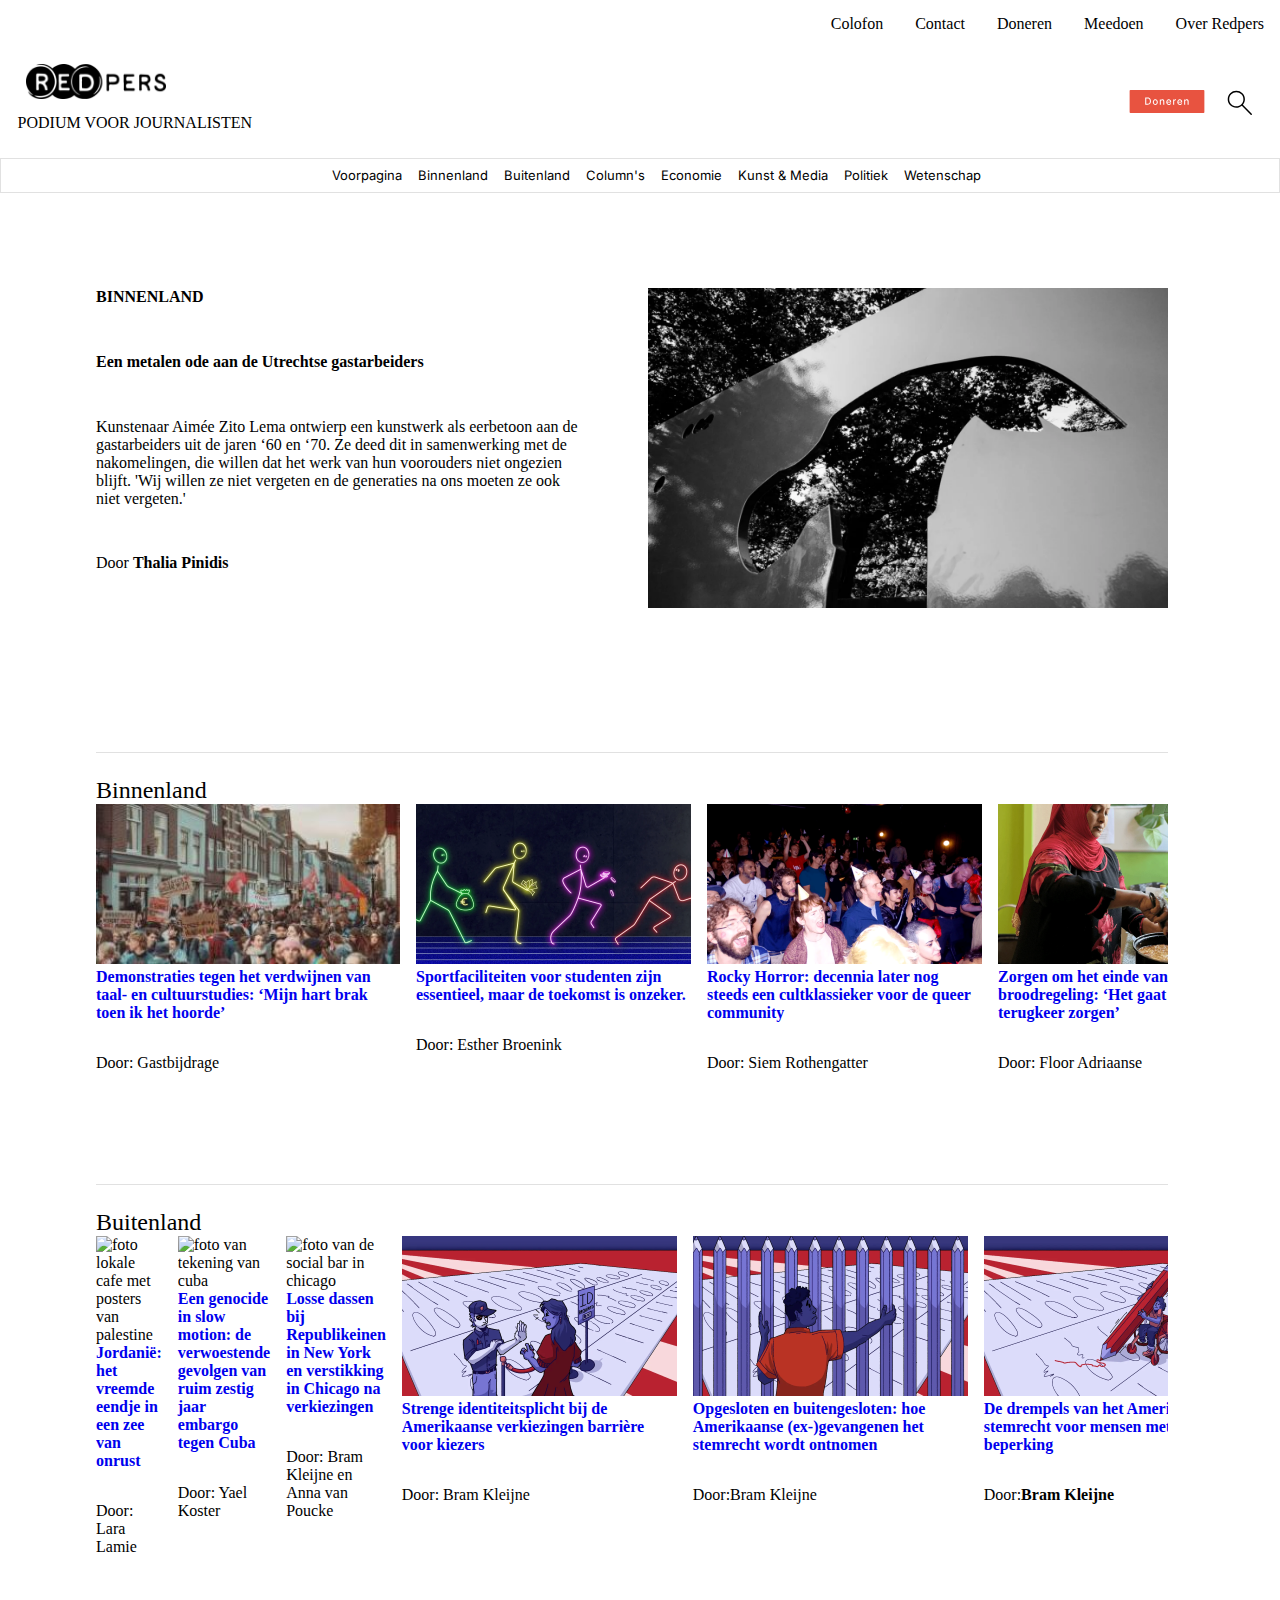
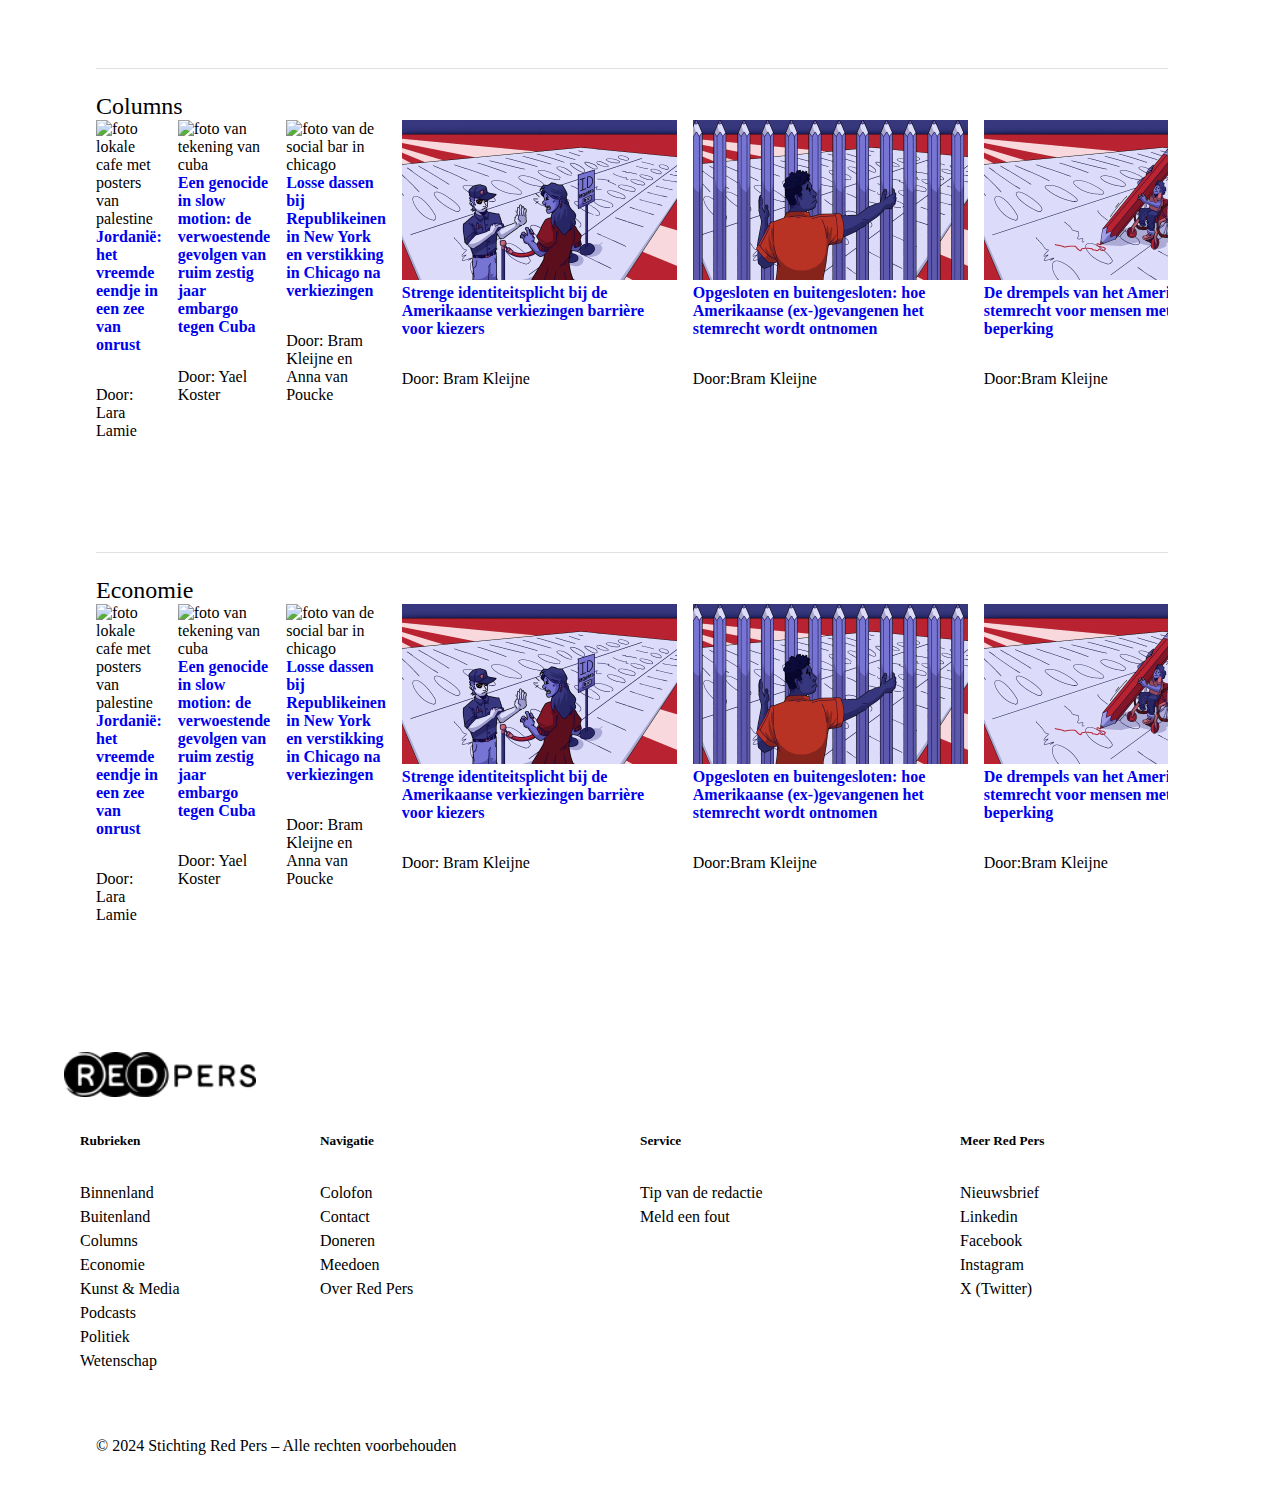
==== index.html @ 09d3cc84 "images fix 1" ====
<!DOCTYPE html>
<html lang="en">
<head>
    <meta charset="UTF-8">
    <meta name="viewport" content="width=device-width, initial-scale=1.0">
    <title>Redpers</title>
        
        <!-- link naar gezamenlijke stylesheet -->
        <link rel="stylesheet" href="https://divaninl.github.io/redpers-styleguide/redpers.css">
        <!-- link naar de stylesheet -->
        <link rel="stylesheet" href="styles/style.css">
       <!-- link naar de inter lettertype -->
       <link href="https://fonts.googleapis.com/css2?family=Inter:ital,opsz,wght@0,14..32,100..900;1,14..32,100..900&display=swap" rel="stylesheet">
   </head>


<body>
    <header>
        <!-- De button voor het klikken op de menubalk. De button is niet relevant voor screenreaders met aria-hidden="true" 'verstop' je de button voor de screenreader -->
        <button aria-hidden="true"><svg width="36" height="36" viewBox="0 0 36 36" fill="none" xmlns="http://www.w3.org/2000/svg">
            <rect width="36" height="36" fill="white"/>
            <path fill-rule="evenodd" clip-rule="evenodd" d="M9.75 10.5C9.75 10.0858 10.0858 9.75 10.5 9.75H25.5C25.9142 9.75 26.25 10.0858 26.25 10.5C26.25 10.9142 25.9142 11.25 25.5 11.25H10.5C10.0858 11.25 9.75 10.9142 9.75 10.5ZM9.75 18C9.75 17.5858 10.0858 17.25 10.5 17.25H25.5C25.9142 17.25 26.25 17.5858 26.25 18C26.25 18.4142 25.9142 18.75 25.5 18.75H10.5C10.0858 18.75 9.75 18.4142 9.75 18ZM9.75 25.5C9.75 25.0858 10.0858 24.75 10.5 24.75H25.5C25.9142 24.75 26.25 25.0858 26.25 25.5C26.25 25.9142 25.9142 26.25 25.5 26.25H10.5C10.0858 26.25 9.75 25.9142 9.75 25.5Z" fill="black"/>
            </svg>
        </button>

        <nav>
            <button><svg width="40" height="40" viewBox="0 0 36 36" fill="none" xmlns="http://www.w3.org/2000/svg">
                <rect width="36" height="36" fill="white"/>
                <path fill-rule="evenodd" clip-rule="evenodd" d="M9.96967 26.0303C9.67678 25.7374 9.67678 25.2626 9.96967 24.9697L24.9697 9.96967C25.2626 9.67678 25.7374 9.67678 26.0303 9.96967C26.3232 10.2626 26.3232 10.7374 26.0303 11.0303L11.0303 26.0303C10.7374 26.3232 10.2626 26.3232 9.96967 26.0303Z" fill="black"/>
                <path fill-rule="evenodd" clip-rule="evenodd" d="M9.96967 9.96967C10.2626 9.67678 10.7374 9.67678 11.0303 9.96967L26.0303 24.9697C26.3232 25.2626 26.3232 25.7374 26.0303 26.0303C25.7374 26.3232 25.2626 26.3232 24.9697 26.0303L9.96967 11.0303C9.67678 10.7374 9.67678 10.2626 9.96967 9.96967Z" fill="black"/>
                </svg>                
            </button>

                
            <ul class="second-nav">
                <li><a class="active" href="https://redpers.nl/category/rubriek/voorpagina/" alt="voorpagina">Voorpagina</a></li>
                <li><a href="https://redpers.nl/category/rubriek/binnenland/" alt="Binnenland">Binnenland</a></li>
                <li><a href="https://redpers.nl/category/rubriek/buitenland/" alt="Buitenland">Buitenland</a></li>
                <li><a href="https://redpers.nl/category/rubriek/column/" alt="Column's">Column's</a></li>
                <li><a href="https://redpers.nl/category/rubriek/economie/" alt="Economie">Economie</a></li>
                <li><a href="https://redpers.nl/category/rubriek/podcast/" alt="Kunst & Media">Kunst & Media</a></li>
                <li><a href="https://redpers.nl/category/rubriek/politiek/" alt="Politiek">Politiek</a></li>
                <li><a href="https://redpers.nl/category/rubriek/wetenschap/">Wetenschap</a></li>
            </ul>

            <ul class="first-nav">
                <li><a href="https://redpers.nl/colofon/">Colofon</a></li>
                <li><a href="contact.html">Contact</a></li>
                <li><a href="">Doneren</a></li>
                <li><a href="https://redpers.nl/meedoen/">Meedoen</a></li>
                <li><a href="https://redpers.nl/over-red-pers/">Over Redpers</a></li>
            </ul> 
        </nav>
        
        <section class="section-logo-boven">
            <a href="index.html"><img class="logo-above" src= ./assets/image-redpers.png alt="logo-redpers" width="140" height="35"></a>
            <p class="ondertitel-logo">Podium voor journalisten</p>
            <!-- doneren knop -->
            <a class="button-doneren" href="https://bunq.me/redpersnl">
                <svg width="78" height="23" viewBox="0 0 91 28" fill="none" xmlns="http://www.w3.org/2000/svg">
                <path d="M0 1C0 0.447715 0.447715 0 1 0H90C90.5523 0 91 0.447715 91 1V27C91 27.5523 90.5523 28 90 28H1C0.447715 28 0 27.5523 0 27V1Z" fill="#E85340"/>
                <path d="M21.7841 18H18.9588V9.27273H21.8736C22.7287 9.27273 23.4631 9.44744 24.0767 9.79688C24.6903 10.1435 25.1605 10.642 25.4872 11.2926C25.8168 11.9403 25.9815 12.7173 25.9815 13.6236C25.9815 14.5327 25.8153 15.3139 25.483 15.9673C25.1534 16.6207 24.6761 17.1236 24.0511 17.4759C23.4261 17.8253 22.6705 18 21.7841 18ZM20.2756 16.8494H21.7116C22.3764 16.8494 22.929 16.7244 23.3693 16.4744C23.8097 16.2216 24.1392 15.8565 24.358 15.3793C24.5767 14.8991 24.6861 14.3139 24.6861 13.6236C24.6861 12.9389 24.5767 12.358 24.358 11.8807C24.142 11.4034 23.8196 11.0412 23.3906 10.794C22.9616 10.5469 22.429 10.4233 21.7926 10.4233H20.2756V16.8494ZM31.2738 18.1321C30.6602 18.1321 30.1246 17.9915 29.6673 17.7102C29.2099 17.429 28.8548 17.0355 28.6019 16.5298C28.3491 16.0241 28.2227 15.4332 28.2227 14.7571C28.2227 14.0781 28.3491 13.4844 28.6019 12.9759C28.8548 12.4673 29.2099 12.0724 29.6673 11.7912C30.1246 11.5099 30.6602 11.3693 31.2738 11.3693C31.8874 11.3693 32.4229 11.5099 32.8803 11.7912C33.3377 12.0724 33.6928 12.4673 33.9457 12.9759C34.1985 13.4844 34.3249 14.0781 34.3249 14.7571C34.3249 15.4332 34.1985 16.0241 33.9457 16.5298C33.6928 17.0355 33.3377 17.429 32.8803 17.7102C32.4229 17.9915 31.8874 18.1321 31.2738 18.1321ZM31.2781 17.0625C31.6758 17.0625 32.0053 16.9574 32.2667 16.7472C32.5281 16.5369 32.7212 16.2571 32.8462 15.9077C32.9741 15.5582 33.038 15.1733 33.038 14.7528C33.038 14.3352 32.9741 13.9517 32.8462 13.6023C32.7212 13.25 32.5281 12.9673 32.2667 12.7543C32.0053 12.5412 31.6758 12.4347 31.2781 12.4347C30.8775 12.4347 30.5451 12.5412 30.2809 12.7543C30.0195 12.9673 29.8249 13.25 29.6971 13.6023C29.5721 13.9517 29.5096 14.3352 29.5096 14.7528C29.5096 15.1733 29.5721 15.5582 29.6971 15.9077C29.8249 16.2571 30.0195 16.5369 30.2809 16.7472C30.5451 16.9574 30.8775 17.0625 31.2781 17.0625ZM38.0213 14.1136V18H36.7472V11.4545H37.9702V12.5199H38.0511C38.2017 12.1733 38.4375 11.8949 38.7585 11.6847C39.0824 11.4744 39.4901 11.3693 39.9815 11.3693C40.4276 11.3693 40.8182 11.4631 41.1534 11.6506C41.4886 11.8352 41.7486 12.1108 41.9332 12.4773C42.1179 12.8437 42.2102 13.2969 42.2102 13.8366V18H40.9361V13.9901C40.9361 13.5156 40.8125 13.1449 40.5653 12.8778C40.3182 12.608 39.9787 12.473 39.5469 12.473C39.2514 12.473 38.9886 12.5369 38.7585 12.6648C38.5313 12.7926 38.3509 12.9801 38.2173 13.2273C38.0866 13.4716 38.0213 13.767 38.0213 14.1136ZM47.7401 18.1321C47.0952 18.1321 46.5398 17.9943 46.0739 17.7188C45.6108 17.4403 45.2528 17.0497 45 16.5469C44.75 16.0412 44.625 15.4489 44.625 14.7699C44.625 14.0994 44.75 13.5085 45 12.9972C45.2528 12.4858 45.6051 12.0866 46.0568 11.7997C46.5114 11.5128 47.0426 11.3693 47.6506 11.3693C48.0199 11.3693 48.3778 11.4304 48.7244 11.5526C49.071 11.6747 49.3821 11.8665 49.6577 12.1278C49.9332 12.3892 50.1506 12.7287 50.3097 13.1463C50.4688 13.5611 50.5483 14.0653 50.5483 14.6591V15.1108H45.3452V14.1562H49.2997C49.2997 13.821 49.2315 13.5241 49.0952 13.2656C48.9588 13.0043 48.767 12.7983 48.5199 12.6477C48.2756 12.4972 47.9886 12.4219 47.6591 12.4219C47.3011 12.4219 46.9886 12.5099 46.7216 12.6861C46.4574 12.8594 46.2528 13.0866 46.108 13.3679C45.9659 13.6463 45.8949 13.9489 45.8949 14.2756V15.0213C45.8949 15.4588 45.9716 15.831 46.125 16.1378C46.2812 16.4446 46.4986 16.679 46.777 16.8409C47.0554 17 47.3807 17.0795 47.7528 17.0795C47.9943 17.0795 48.2145 17.0455 48.4134 16.9773C48.6122 16.9062 48.7841 16.8011 48.929 16.6619C49.0739 16.5227 49.1847 16.3509 49.2614 16.1463L50.4673 16.3636C50.3707 16.7187 50.1974 17.0298 49.9474 17.2969C49.7003 17.5611 49.3892 17.767 49.0142 17.9148C48.642 18.0597 48.2173 18.1321 47.7401 18.1321ZM52.962 18V11.4545H54.1935V12.4943H54.2617C54.381 12.142 54.5913 11.8651 54.8924 11.6634C55.1964 11.4588 55.5401 11.3565 55.9237 11.3565C56.0032 11.3565 56.0969 11.3594 56.2049 11.3651C56.3157 11.3707 56.4023 11.3778 56.4648 11.3864V12.6051C56.4137 12.5909 56.3228 12.5753 56.1921 12.5582C56.0614 12.5384 55.9308 12.5284 55.8001 12.5284C55.4989 12.5284 55.2305 12.5923 54.9947 12.7202C54.7617 12.8452 54.5771 13.0199 54.4407 13.2443C54.3043 13.4659 54.2362 13.7187 54.2362 14.0028V18H52.962ZM61.1541 18.1321C60.5092 18.1321 59.9538 17.9943 59.4879 17.7188C59.0249 17.4403 58.6669 17.0497 58.4141 16.5469C58.1641 16.0412 58.0391 15.4489 58.0391 14.7699C58.0391 14.0994 58.1641 13.5085 58.4141 12.9972C58.6669 12.4858 59.0192 12.0866 59.4709 11.7997C59.9254 11.5128 60.4567 11.3693 61.0646 11.3693C61.4339 11.3693 61.7919 11.4304 62.1385 11.5526C62.4851 11.6747 62.7962 11.8665 63.0717 12.1278C63.3473 12.3892 63.5646 12.7287 63.7237 13.1463C63.8828 13.5611 63.9624 14.0653 63.9624 14.6591V15.1108H58.7592V14.1562H62.7138C62.7138 13.821 62.6456 13.5241 62.5092 13.2656C62.3729 13.0043 62.1811 12.7983 61.9339 12.6477C61.6896 12.4972 61.4027 12.4219 61.0732 12.4219C60.7152 12.4219 60.4027 12.5099 60.1357 12.6861C59.8714 12.8594 59.6669 13.0866 59.522 13.3679C59.38 13.6463 59.3089 13.9489 59.3089 14.2756V15.0213C59.3089 15.4588 59.3857 15.831 59.5391 16.1378C59.6953 16.4446 59.9126 16.679 60.1911 16.8409C60.4695 17 60.7947 17.0795 61.1669 17.0795C61.4084 17.0795 61.6286 17.0455 61.8274 16.9773C62.0263 16.9062 62.1982 16.8011 62.343 16.6619C62.4879 16.5227 62.5987 16.3509 62.6754 16.1463L63.8814 16.3636C63.7848 16.7187 63.6115 17.0298 63.3615 17.2969C63.1143 17.5611 62.8033 17.767 62.4283 17.9148C62.0561 18.0597 61.6314 18.1321 61.1541 18.1321ZM67.6502 14.1136V18H66.3761V11.4545H67.5991V12.5199H67.68C67.8306 12.1733 68.0664 11.8949 68.3874 11.6847C68.7113 11.4744 69.119 11.3693 69.6104 11.3693C70.0565 11.3693 70.4471 11.4631 70.7823 11.6506C71.1175 11.8352 71.3775 12.1108 71.5621 12.4773C71.7468 12.8437 71.8391 13.2969 71.8391 13.8366V18H70.565V13.9901C70.565 13.5156 70.4414 13.1449 70.1942 12.8778C69.9471 12.608 69.6076 12.473 69.1758 12.473C68.8803 12.473 68.6175 12.5369 68.3874 12.6648C68.1602 12.7926 67.9798 12.9801 67.8462 13.2273C67.7156 13.4716 67.6502 13.767 67.6502 14.1136Z" fill="white"/>
                </svg>
            </a>
            <!-- icoon zoeken -->
            <svg class="search-button"width="36" height="36" viewBox="0 0 36 36" fill="none" xmlns="http://www.w3.org/2000/svg">
                <path d="M29.7576 29.7C29.4645 29.9931 28.9892 29.9931 28.6961 29.7L19.8345 20.8385C19.0845 21.4769 18.222 21.9712 17.247 22.3212C16.272 22.6712 15.2922 22.8462 14.3076 22.8462C11.9051 22.8462 9.87178 22.0146 8.20765 20.3513C6.5435 18.6881 5.71143 16.6559 5.71143 14.2547C5.71143 11.8535 6.54304 9.81971 8.20626 8.15336C9.86949 6.48701 11.9017 5.65384 14.3029 5.65384C16.7041 5.65384 18.7379 6.4859 20.4042 8.15003C22.0706 9.81415 22.9037 11.8475 22.9037 14.25C22.9037 15.2923 22.7191 16.301 22.3499 17.276C21.9807 18.251 21.4961 19.0846 20.8961 19.7769L29.7576 28.6385C30.0508 28.9316 30.0508 29.4069 29.7576 29.7ZM14.3076 21.3462C16.298 21.3462 17.9783 20.6611 19.3484 19.2909C20.7186 17.9207 21.4037 16.2404 21.4037 14.25C21.4037 12.2596 20.7186 10.5793 19.3484 9.20914C17.9783 7.83894 16.298 7.15384 14.3076 7.15384C12.3172 7.15384 10.6369 7.83894 9.26673 9.20914C7.89655 10.5793 7.21146 12.2596 7.21146 14.25C7.21146 16.2404 7.89655 17.9207 9.26673 19.2909C10.6369 20.6611 12.3172 21.3462 14.3076 21.3462Z" fill="black"/>
            </svg>
        </section>
  
    </header>

    <main>
        <section class="frontpage-news">
            <p class="category-frontpage">Binnenland</p>
            <h1 class="title-article">Een metalen ode aan de Utrechtse gastarbeiders </h1>
            <p class="text_intro">Kunstenaar Aimée Zito Lema ontwierp een kunstwerk als eerbetoon aan de gastarbeiders uit de jaren ‘60 en ‘70. Ze deed dit in samenwerking met de nakomelingen, die willen dat het werk van hun voorouders niet ongezien blijft. 'Wij willen ze niet vergeten en de generaties na ons moeten ze ook niet vergeten.'</p>
            <p class="author">Door <strong>Thalia Pinidis</strong></p>
            <img class="frontpage-image" src="./assets/voorpagina.jpg" alt="Foto van metalen ode in vorm van een hamer" width="520" height="320">
        </section>

        <section class="carosel-1">
            <h2 class="category-caro">Binnenland</h2>
            <ul class="carousel-list">
                <li class="li-carousel-1">
                   <img class="image-article" src="./assets/demonstraties.png" alt="foto van demonstrerende mensen">
                   <a class="h3" href="https://redpers.nl/2024/11/20/demonstraties-tegen-het-verdwijnen-van-taal-en-cultuurstudies-mijn-hart-brak-toen-ik-het-hoorde/">Demonstraties tegen het verdwijnen van taal- en cultuurstudies: ‘Mijn hart brak toen ik het hoorde’</a>
                   <p class="author-article">Door: Gastbijdrage</p>
                </li>

                <li class="li-carousel-1">
                    <img src="./assets/studentensport.png" alt="foto van geillustreerde mensen in neonlicht">
                    <a class="h3" href="https://redpers.nl/2024/11/15/sportfaciliteiten-voor-studenten-zijn-essentieel-maar-de-toekomst-is-onzeker/">Sportfaciliteiten voor studenten zijn essentieel, maar de toekomst is onzeker.</a>
                    <p class="author-article">Door: Esther Broenink</p>
                 </li>

                 <li class="li-carousel-1">
                    <img src="./assets/rokkyhorror.png" alt="foto van dansende mensen">
                    <a class="h3" href="https://redpers.nl/2024/11/15/decennia-na-verschijning-blijft-de-halloween-cultklassieker-rocky-horror-belangrijk-voor-de-queer-community-rocky-horror-is-de-plek-waar-ik-anders-kan-zijn-dan-overdag/">Rocky Horror: decennia later nog steeds een cultklassieker voor de queer community</a>
                    <p class="author-article">Door: Siem Rothengatter</p>
                 </li>

                 <li class="li-carousel-1">
                    <img src="./assets/broodregeling.png" alt="foto van dansende mensen">
                    <a class="h3" href="https://redpers.nl/2024/10/30/zorgen-om-het-einde-van-de-bed-bad-broodregeling-het-gaat-niet-voor-meer-terugkeer-zorgen/">Zorgen om het einde van de bed-bad-broodregeling: ‘Het gaat niet voor meer terugkeer zorgen’</a>
                    <p class="author-article">Door: Floor Adriaanse</p>
                 </li>

                 <li class="li-carousel-1">
                    <img src="./assets/socialeveiligheid.png" alt="foto van dansende mensen">
                    <a class="h3" href="https://redpers.nl/2024/10/16/sociale-onveiligheid-bij-studieverenigingen-van-hartenluchters-tot-gedragscodes/">Sociale (on)veiligheid bij studieverenigingen: van hartenluchters tot gedragscodes</a>
                    <p class="author-article">Door: Sacha McPherson</p>
                 </li>
            </ul>
        </section>

        <section class="carosel-1">
            <h2 class="category-caro">Buitenland</h2>
            <ul class="carousel-list">
                <li class="li-carousel-1">
                   <img src="/assets/palestine.png" alt="foto lokale cafe met posters van palestine">
                   <a class="h3" href="https://redpers.nl/2024/11/24/jordanie-het-vreemde-eendje-in-een-zee-van-onrust/">Jordanië: het vreemde eendje in een zee van onrust</a>
                   <p class="author-article">Door: Lara Lamie</p>
                </li>

                <li class="li-carousel-1">
                    <img src="/assets/cuba.png" alt="foto van tekening van cuba">
                    <a class="h3" href="https://redpers.nl/2024/11/11/een-genocide-in-slow-motion-de-verwoestende-gevolgen-van-ruim-zestig-jaar-embargo-tegen-cuba/">Een genocide in slow motion: de verwoestende gevolgen van ruim zestig jaar embargo tegen Cuba</a>
                    <p class="author-article">Door: Yael Koster</p>
                </li>

                <li class="li-carousel-1">
                    <img src="/assets/chicago.png" alt="foto van de social bar in chicago">
                    <a class="h3" href="https://redpers.nl/2024/11/07/losse-dassen-bij-republikeinen-in-new-york-en-verstikking-in-chicago-na-verkiezingen/">Losse dassen bij Republikeinen in New York en verstikking in Chicago na verkiezingen</a>
                    <p class="author-article">Door: Bram Kleijne en Anna van Poucke</p>
                </li>

                <li class="li-carousel-1">
                    <img src="./assets/stemsysteem.png" alt="foto vrouw die wordt tegengehouden bij het stemmen">
                    <a class="h3" href="https://redpers.nl/2024/11/04/strenge-identiteitsplicht-bij-de-amerikaanse-verkiezingen-barriere-voor-kiezers/">Strenge identiteitsplicht bij de Amerikaanse verkiezingen barrière voor kiezers</a>
                    <p class="author-article">Door: Bram Kleijne</p>
                </li>

                <li class="li-carousel-1">
                    <img src="./assets/gevangen.png" alt="foto van man die achter tralies met stempotloden staat">
                    <a class="h3" href="https://redpers.nl/2024/10/31/opgesloten-en-buitengesloten-hoe-amerikaanse-ex-gevangenen-het-stemrecht-wordt-ontnomen/">Opgesloten en buitengesloten: hoe Amerikaanse (ex-)gevangenen het stemrecht wordt ontnomen</a>
                    <p class="author-article">Door:Bram Kleijne</p>
                </li>

                <li class="li-carousel-1">
                    <img src="./assets/rolstoel.png" alt="foto van man in een rolstoel die probeert te stemmen">
                    <a class="h3" href="https://redpers.nl/2024/10/20/de-drempels-van-het-amerikaanse-stemrecht-voor-mensen-met-een-beperking/">De drempels van het Amerikaanse stemrecht voor mensen met een beperking </a>
                    <p class="author-article">Door:<strong>Bram Kleijne</strong></p>
                </li>
        </section>

        <section class="carosel-1">
            <h2 class="category-caro">Columns</h2>
            <ul class="carousel-list">
                <li class="li-carousel-1">
                   <img src="./assets/palestine.png" alt="foto lokale cafe met posters van palestine">
                   <a class="h3" href="https://redpers.nl/2024/11/24/jordanie-het-vreemde-eendje-in-een-zee-van-onrust/">Jordanië: het vreemde eendje in een zee van onrust</a>
                   <p class="author-article">Door: Lara Lamie</p>
                </li>

                <li class="li-carousel-1">
                    <img src="./assets/cuba.png" alt="foto van tekening van cuba">
                    <a class="h3" href="https://redpers.nl/2024/11/11/een-genocide-in-slow-motion-de-verwoestende-gevolgen-van-ruim-zestig-jaar-embargo-tegen-cuba/">Een genocide in slow motion: de verwoestende gevolgen van ruim zestig jaar embargo tegen Cuba</a>
                    <p class="author-article">Door: Yael Koster</p>
                </li>

                <li class="li-carousel-1">
                    <img src="./assets/chicago.png" alt="foto van de social bar in chicago">
                    <a class="h3" href="https://redpers.nl/2024/11/07/losse-dassen-bij-republikeinen-in-new-york-en-verstikking-in-chicago-na-verkiezingen/">Losse dassen bij Republikeinen in New York en verstikking in Chicago na verkiezingen</a>
                    <p class="author-article">Door: Bram Kleijne en Anna van Poucke</p>
                </li>

                <li class="li-carousel-1">
                    <img src="./assets/stemsysteem.png" alt="foto vrouw die wordt tegengehouden bij het stemmen">
                    <a class="h3" href="https://redpers.nl/2024/11/04/strenge-identiteitsplicht-bij-de-amerikaanse-verkiezingen-barriere-voor-kiezers/">Strenge identiteitsplicht bij de Amerikaanse verkiezingen barrière voor kiezers</a>
                    <p class="author-article">Door: Bram Kleijne</p>
                </li>

                <li class="li-carousel-1">
                    <img src="./assets/gevangen.png" alt="foto van man die achter tralies met stempotloden staat">
                    <a class="h3" href="https://redpers.nl/2024/10/31/opgesloten-en-buitengesloten-hoe-amerikaanse-ex-gevangenen-het-stemrecht-wordt-ontnomen/">Opgesloten en buitengesloten: hoe Amerikaanse (ex-)gevangenen het stemrecht wordt ontnomen</a>
                    <p class="author-article">Door:Bram Kleijne</p>
                </li>

                <li class="li-carousel-1">
                    <img src="./assets/rolstoel.png" alt="foto van man in een rolstoel die probeert te stemmen">
                    <a class="h3" href="https://redpers.nl/2024/10/20/de-drempels-van-het-amerikaanse-stemrecht-voor-mensen-met-een-beperking/">De drempels van het Amerikaanse stemrecht voor mensen met een beperking </a>
                    <p class="author-article">Door:Bram Kleijne</p>
                </li>
        </section>

        <section class="carosel-1">
            <h2 class="category-caro">Economie</h2>
            <ul class="carousel-list">
                <li class="li-carousel-1">
                   <img src="./assets/palestine.png" alt="foto lokale cafe met posters van palestine">
                   <a class="h3" href="https://redpers.nl/2024/11/24/jordanie-het-vreemde-eendje-in-een-zee-van-onrust/">Jordanië: het vreemde eendje in een zee van onrust</a>
                   <p class="author-article">Door: Lara Lamie</p>
                </li>

                <li class="li-carousel-1">
                    <img src="./assets/cuba.png" alt="foto van tekening van cuba">
                    <a class="h3" href="https://redpers.nl/2024/11/11/een-genocide-in-slow-motion-de-verwoestende-gevolgen-van-ruim-zestig-jaar-embargo-tegen-cuba/">Een genocide in slow motion: de verwoestende gevolgen van ruim zestig jaar embargo tegen Cuba</a>
                    <p class="author-article">Door: Yael Koster</p>
                </li>

                <li class="li-carousel-1">
                    <img src="./assets/chicago.png" alt="foto van de social bar in chicago">
                    <a class="h3" href="https://redpers.nl/2024/11/07/losse-dassen-bij-republikeinen-in-new-york-en-verstikking-in-chicago-na-verkiezingen/">Losse dassen bij Republikeinen in New York en verstikking in Chicago na verkiezingen</a>
                    <p class="author-article">Door: Bram Kleijne en Anna van Poucke</p>
                </li>

                <li class="li-carousel-1">
                    <img src="./assets/stemsysteem.png" alt="foto vrouw die wordt tegengehouden bij het stemmen">
                    <a class="h3" href="https://redpers.nl/2024/11/04/strenge-identiteitsplicht-bij-de-amerikaanse-verkiezingen-barriere-voor-kiezers/">Strenge identiteitsplicht bij de Amerikaanse verkiezingen barrière voor kiezers</a>
                    <p class="author-article">Door: Bram Kleijne</p>
                </li>

                <li class="li-carousel-1">
                    <img src="./assets/gevangen.png" alt="foto van man die achter tralies met stempotloden staat">
                    <a class="h3" href="https://redpers.nl/2024/10/31/opgesloten-en-buitengesloten-hoe-amerikaanse-ex-gevangenen-het-stemrecht-wordt-ontnomen/">Opgesloten en buitengesloten: hoe Amerikaanse (ex-)gevangenen het stemrecht wordt ontnomen</a>
                    <p class="author-article">Door:Bram Kleijne</p>
                </li>

                <li class="li-carousel-1">
                    <img src="./assets/rolstoel.png" alt="foto van man in een rolstoel die probeert te stemmen">
                    <a class="h3" href="https://redpers.nl/2024/10/20/de-drempels-van-het-amerikaanse-stemrecht-voor-mensen-met-een-beperking/">De drempels van het Amerikaanse stemrecht voor mensen met een beperking </a>
                    <p class="author-article">Door:Bram Kleijne</p>
                </li>
        </section>
    </main>

    <footer>
        <a href="index.html"><img src="assets/image-redpers.png" alt="logo Redpers" class="image-footer"></a>

        <div class="footer">
            <h5 class="rubrieken">Rubrieken</h5>
                <div class="rubrics">
                    <a href="https://redpers.nl/category/rubriek/binnenland/">Binnenland</a>
                    <a href="https://redpers.nl/category/rubriek/buitenland/">Buitenland</a>
                    <a href="https://redpers.nl/category/rubriek/column/">Columns</a>
                    <a href="https://redpers.nl/category/rubriek/economie/">Economie</a>
                    <a href="https://redpers.nl/category/rubriek/kunst-media/">Kunst & Media</a>
                    <a href="https://redpers.nl/category/rubriek/podcast/">Podcasts</a>
                    <a href="https://redpers.nl/category/rubriek/politiek/">Politiek</a>
                    <a href="https://redpers.nl/category/rubriek/wetenschap/">Wetenschap</a>
                </div>

            <h5 class="navigatie">Navigatie</h5>
                <div class="navigation">
                    <a href="https://redpers.nl/colofon/">Colofon</a>
                    <a href="https://redpers.nl/contact/">Contact</a>
                    <a href="">Doneren</a>
                    <a href="https://redpers.nl/meedoen/">Meedoen</a>
                    <a href="https://redpers.nl/over-red-pers/">Over Red Pers</a>
                </div>

            <h5 class="service">Service</h5>
                <div class="service-2">
                    <a href="">Tip van de redactie</a>
                    <a href="">Meld een fout</a>
                </div>

            <h5 class="meer-redpers">Meer Red Pers</h5>
                <div class="more-redpers">
                    <a href="">Nieuwsbrief</a>
                    <a href="https://www.linkedin.com/company/redpersnl/">Linkedin</a>
                    <a href="https://www.facebook.com/RedPersNL/">Facebook</a>
                    <a href="https://www.instagram.com/RedPersNL/">Instagram</a>
                    <a href="https://www.instagram.com/RedPersNL/">X (Twitter)</a>
                </div>
            </div>

        <p class="copyright">© 2024 Stichting Red Pers – Alle rechten voorbehouden</p>

    </footer>

<script src="scripts/index.js"></script>
</body>
</html>
---- styles/style.css ----
*{
    margin: 0;
    padding: 0;
}

/* CSS voor de header en navigatiebar */
header {
    display: flex; /*elementen in de header gaan flexen*/
    justify-content:space-between; /*geeft spacing tussen de items*/
    align-items:center; /* Zorgt ervoor dat alle items in de header verticaal gecentreerd worden binnen de hoogte van de header. */
    top:0; /* Geeft aan dat de header zich aan de bovenkant van het scherm blijft wanneer hij 'sticky' is. */
    background-color: var(--white);
    height: 4em;
        @media (min-width:46em) {
            flex-wrap: wrap;

            button {
                display: none; /*Op een width van 48em (736px) passen alle menubalk knoppen. Op dat moment is de menbalk-icoon niet meer nodig. Deze wordt hiermee verbor*/
            }
            nav button {
                display: none;
            }    
        }
}

button {
    all: unset; /*Verwijdert de standaard styling van de button*/
    cursor: pointer;
}

/* CSS voor navigatie */
nav {
    position: fixed;
    left:0; /*navigatiebar beslaat gehele scherm*/
    right:0;
    top:0;
    bottom:0;
    translate:-100% 0%; /*de navigatiebar uit beeld schuiven met translate. De nav beweegt zijn eigen breedte 100% naa links.*/
    transition: translate .3s; /*Menu komt binnen .3sec in beeld*/
    background-color: var(--white);
        @media (min-width: 46em) { /*De nav weer op zijn ‘normale’ plek zetten als het scherm groter wordt*/
        translate:unset;
        padding:0;
        display: contents;
        }
}

nav.toonMenu { /*aangemaakte class in javascript*/
    translate: 0% 0%; /*Menu komt in beeld*/
}


nav .first-nav {
    padding-left: 2em;
    padding-top: 2em;
    background-color: var(--white);
    @media (min-width: 46em) {
        display: flex; /* Flexbox zorgt ervoor dat de lijstitems naast elkaar worden geplaatst */
        justify-content: flex-end; /* De content wordt aan de rechterkant uitgelijnd */
        gap: 1em; /* Er is een ruimte van 1em tussen de items */
        width: 100%;
        background-color: var(--black); /*Zwarte achtergrondkleur voor de eerste navigatiebalk: variabel uit de gezamenlijke stylesheet */
        top: 10px;
        padding-top: 0; /*Padding-top op 0 bij groot scherm*/
    }
}

nav .first-nav a {
    text-decoration: none;
    color:var(--black); 
    font-family: var(--font-default); 
    font-size: var(--font-size-menu);
    @media (min-width: 46em) {
        display: flex;
        justify-content: right;
        color:var(--white); 
        line-height: 3em; /* De hoogte van de tekstregel is 3em voor verticale uitlijning */
        font-size: var(--font-size-menu); /* De tekengrootte is 11px */
        text-decoration: none; /* Onderstreping van de tekst is uitgeschakeld */
        font-family: var(--font-default);  /* Lettertype wordt bepaald door de variabel uit de gezamenlijke stylesheet  */
        margin-right: 1em; /* Voegt ruimte toe aan de rechterkant van de svg */
    }
}

ul {
    list-style: none;
}
    
.second-nav {
    padding-left: 2em;
    @media (min-width: 46em) {
        border: solid #fff .5px; /* Witte tweede navigatiebalk met een lichte grijze rand, */
        background-color: var(--white);
        margin-top: 1em;
    }
}

nav ul.second-nav {
    @media (min-width: 46em) {
        display: flex;
        justify-content: center; /*lijstitems worden gecentreerd met een ruimte van 1em tussen de items */
        gap: 1em; 
        order: 1;
        width: 100%;
        border: solid #E1E1E1 .5px; /* Witte tweede navigatiebalk met een lichte grijze rand, */
    }
}
.second-nav a{
    text-decoration: none; /* De links in de tweede navigatiebalk hebben geen onderstreping */
    color: black;
    line-height: 2.5em;
    font-family: "Inter", sans-serif; /* Tekst wordt weergegeven in het Inter-lettertype, 13px groot */
    font-size: 13px; 
}



/* CSS voor de logo, ondertitel, en doneerknop */
.section-logo-boven {
    display: flex;
    align-items:center; 
    @media (min-width: 46em) {
        display: grid;
        grid-template-areas: 
        "logo doneren zoeken"
        "tekst doneren zoeken";
        grid-template-columns: 7.5fr .5fr .5fr;
        grid-template-rows: 1fr 1fr;
        background-color: var(--white);
        width: 100%; /*neemt gehele scherm in beslag*/
        margin-top: 1em;
        margin-left: 1.1em;
    }
}

.logo-above {
    flex-grow:1; 
    justify-content:center;
    padding: 0;
    @media (min-width: 46em) {
        grid-area: logo;
        padding-left: .5em;
    }
}

.ondertitel-logo {
    display: none;
    @media (min-width: 46em) {
        display: block;
        grid-area: tekst;
        font-family: var(--font-default);
        font-size: var(--font-size-menu);
        text-transform: uppercase; 
        
    }
}

.button-doneren {
    display: none;
    @media (min-width: 46em) {
        display: block;
        grid-area: doneren;
    }
}

.search-button {
    flex-grow:1; 
    @media (min-width: 46em) {
        grid-area: zoeken;
        place-content: right;
        padding-left: 1em;
    }
}


/* CSS voor de main: voorpagina nieuws */

.frontpage-news {
    padding: 1em 1em 0 1em; /*De hoofdsectie heeft padding aan de boven-, rechter- en linkerzijde: met de klok mee:*/
    display: grid; /* Grid lay-out voor de main section */
    @media (min-width: 46em) {
        display: grid; /* Grid lay-out voor de titelsectie met vier rijen en drie kolommen */
        grid-template-rows: min-content;
        grid-template-areas: /*grid template areas voor de tekst en img */
        "text1 img"
        "text2 img"
        "text3 img"
        "text4 img";
        row-gap: .7em; /* Ruimte tussen rijen */
        column-gap: 4em; /* Ruimte tussen kolommen */
        padding: 14em 7em 6em 6em;
    } 
}

.category-frontpage {
    text-align: center;
    font-family: var(--font-default); /* Lettertype bepaald door variabel uit de gezamenlijke stylesheet */
    font-size: var(--font-size-menu); /* Lettergrootte bepaald door variabel uit de gezamenlijke stylesheet */
    color: var(--primary-color); 
    text-transform: uppercase;
    font-weight: bold; /* Vetgedrukte tekst */
        @media (min-width: 46em) {
            text-align: left;
            grid-area: text1; /* Positie van een area in de grid */
        }
    }

.title-article {
    text-align: center;
        @media (min-width: 46em) {
            grid-area: text2;
            text-align: left;
            font-family: "Tiempos Headline";
            font-size: var(--font-size-header-xxl);  /* Lettergrootte bepaald door variabel uit de gezamenlijke stylesheet */
            letter-spacing: var(--letter-spacing-s);
            line-height: var(--line-height-xs);
    }       
}

.text_intro {
    display: none;
        @media (min-width: 46em) {
            display: block;
            grid-area: text3;
            font-family: var(--font-default); /* De ondertitel wordt weergegeven in het Inter-lettertype, 16px groot */
            font-size: var(--font-size-intro);  /* Lettergrootte bepaald door variabel uit de gezamenlijke stylesheet */
        }        
}

.author {
    display: none;
    @media (min-width: 46em) {
        display: block;
        grid-area: text4;
        font-family: var(--font-default);
        font-size: var(--font-size-header-xs);  /* Lettergrootte bepaald door variabel uit de gezamenlijke stylesheet */
    }
}

.frontpage-image {
    @media (min-width: 46em) {
        grid-area: img;
    }
}

/* CSS voor de eerste carosel */

.category-caro {
    font-family: var(--font-default);
    font-weight: 300;
    border-top: solid #E1E1E1 .10px; /* Witte tweede navigatiebalk met een lichte grijze rand, */
    padding-top: 1em;
    
}

.carosel-1 {
    padding: 3em 7em 3em 6em; /* Zet de padding rondom de main, beginnend met top */
    @media (max-width: 46em) { /* Voor schermen die maximaal 725px zijn wordt de onderstaande regel uitgevoerd */
        padding: 3em 5em 2em 5em; /* Pas de padding aan voor kleinere schermen */
    }
}

.carousel-list {
    padding: 0; /* Verwijdert de standaard padding van de <ul> */
    list-style-type: none; /* Verwijdert de standaard opsommingstekens */
    display: flex; /* Maakt de <ul> een flex-container */
    gap: 1em; /* Ruimte tussen de items */
    overflow-x: auto; /* Maakt horizontaal scrollen mogelijk */
    scroll-snap-type: x mandatory; /* Zet automatisch centreren bij scrollen aan op de x-as: als je scrolt komt de meest dichtsbijzijnde foto op de focus */
	overscroll-behavior-x: contain;  /* Beperkt het horizontale scrollgedrag: vermijdt het swipen naar een andere pagina  */
    width: 100%; /* Zet de breedte van de <ul> op 100% */
}

.h3 {
    text-decoration: none;  /* Verwijdert de onderstreping van de link */
    font-weight: 710;
}

.author-article {
    padding-top: 2em;
    padding-bottom: 1em;
    font-family: var(--font-default);
    font-size: var(--font-size-header-xs);  /* Lettergrootte bepaald door variabel uit de gezamenlijke stylesheet */
}

/* CSS voor de footer */
.footer{
    display: grid;
    grid-template-columns:  1fr 1fr 1fr 1fr;
    grid-template-rows: .5fr 2fr;
    list-style: none;
}

.footer a{
    font-family: var(--font-default);
    font-size: var(--font-size-footer);
    display: flex;
    flex-direction: column;
    text-decoration: none;
    color:var(--black);
    line-height: 1.5em;
}

.image-footer {
    grid-column: 1/2;
    grid-row: 1/2;
    height: 2.8em;
    width: 12em;
    margin-left: 4em;
    margin-bottom: 2em;
    margin-top: 4em;
    cursor: pointer;
}


.rubrieken{
    margin-left: 5rem;
}

.rubrics{
    grid-column: 1/2;
    grid-row: 2/3;
    margin-left: 5rem;
}

.navigation{
    grid-column: 2/3;
    grid-row: 2/3;
}

.service-2{
    grid-column: 3/4;
    grid-row: 2/3;
}

.more-redpers{
    grid-column: 4/5;
    grid-row: 2/3;
}


.copyright{
    font-family: var(--font-default);
    font-size: var( --font-size-header-xs);
    margin-top: 4em;
    margin-bottom: 2em;
    margin-left: 6em;
}
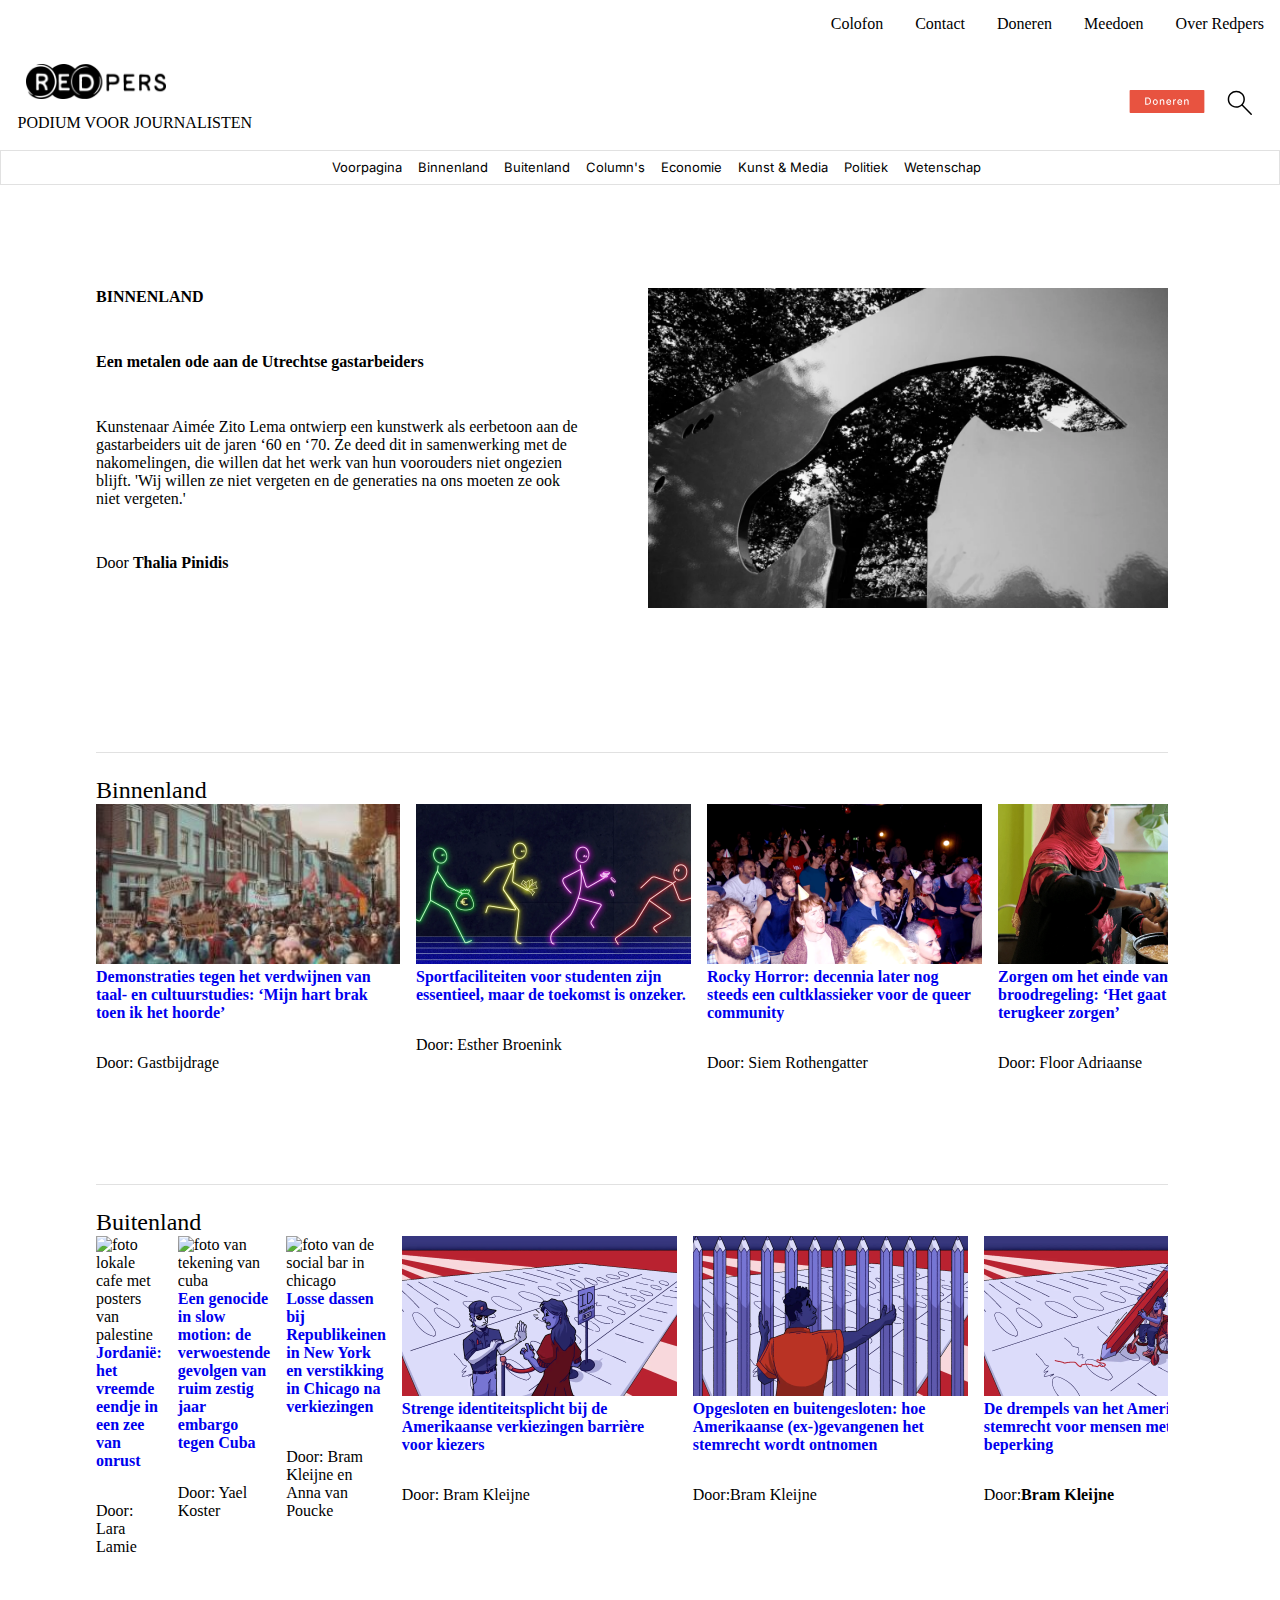
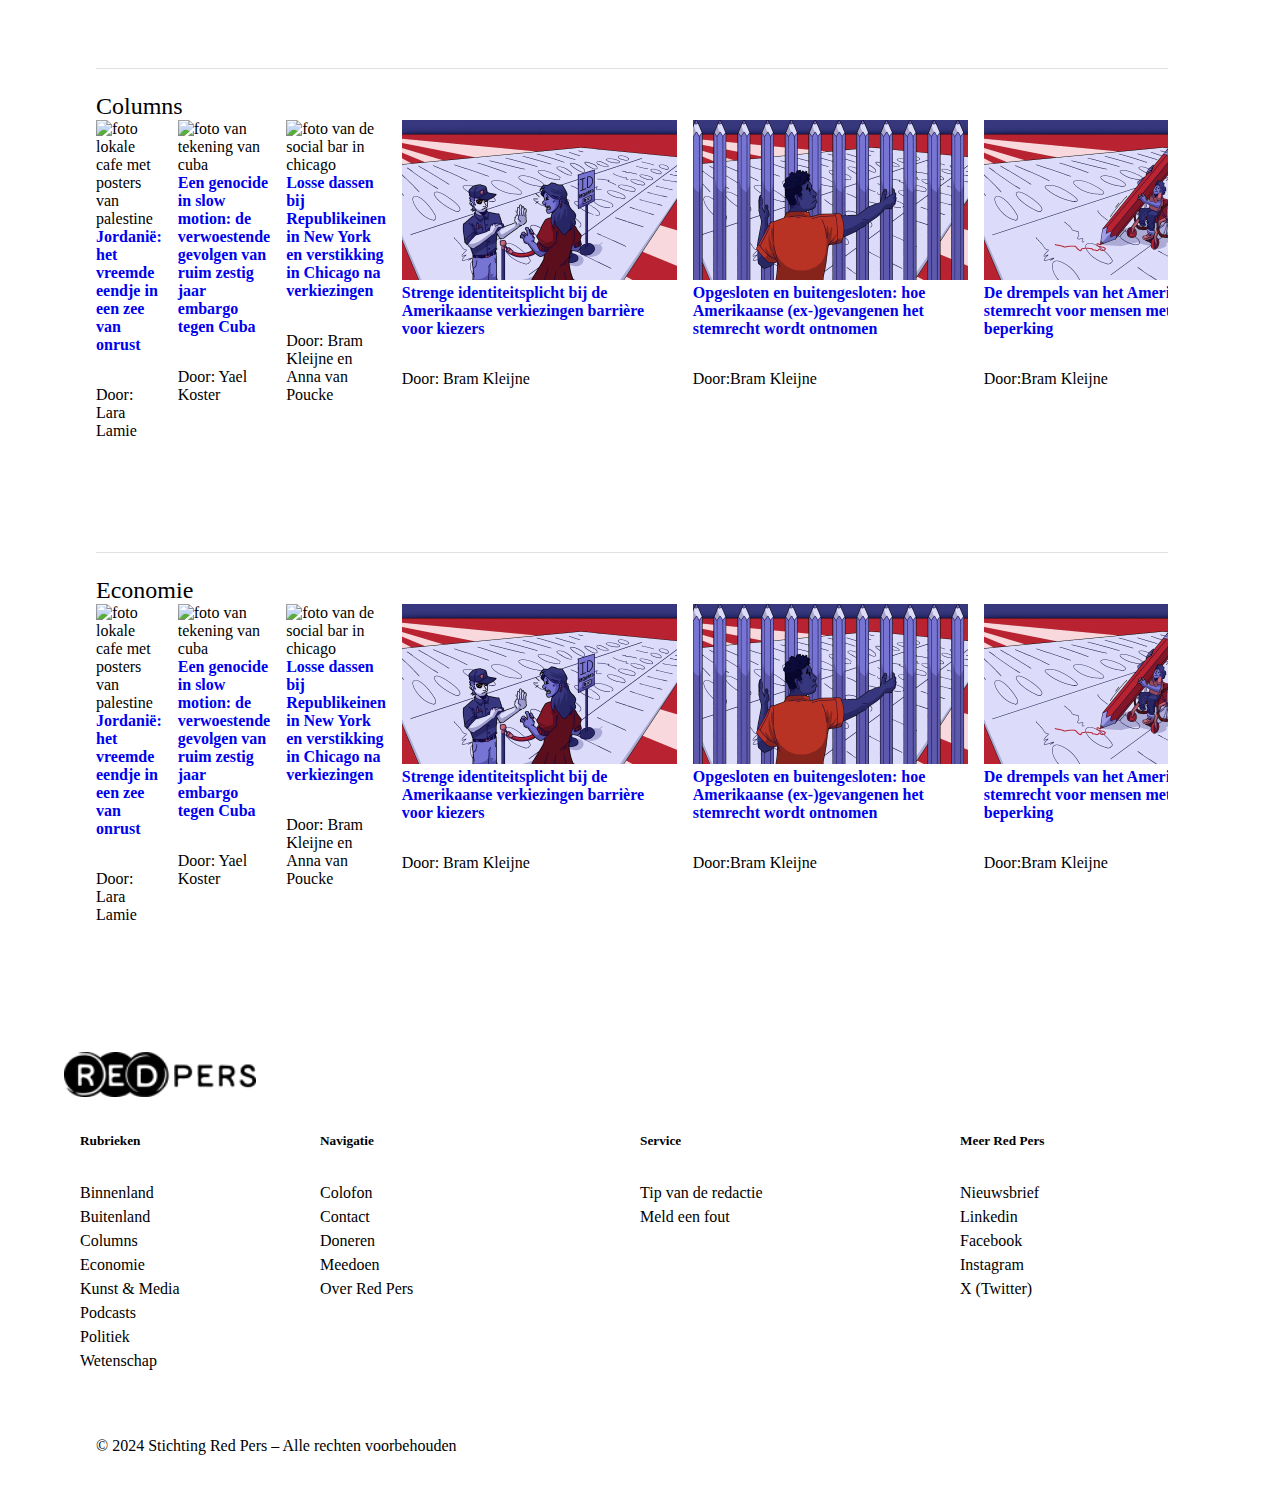
==== commit 2ad984b9: "Code vraag over het centreren van logo geimplementeer + dark theme toegevoegd #30 #31" ====
--- a/index.html
+++ b/index.html
@@ -4,7 +4,8 @@
     <meta charset="UTF-8">
     <meta name="viewport" content="width=device-width, initial-scale=1.0">
     <title>Redpers</title>
-        
+        <!-- link naar icoon redpers -->
+        <link rel="icon" sizes="32x32" href="./assets/redicoon.ico">
         <!-- link naar gezamenlijke stylesheet -->
         <link rel="stylesheet" href="https://divaninl.github.io/redpers-styleguide/redpers.css">
         <!-- link naar de stylesheet -->
@@ -53,7 +54,10 @@
         </nav>
         
         <section class="section-logo-boven">
-            <a href="index.html"><img class="logo-above" src= ./assets/image-redpers.png alt="logo-redpers" width="140" height="35"></a>
+            <a class="logo-link" href="index.html"><img class="logo-above" src= ./assets/image-redpers.png alt="logo-redpers" width="140" height="35"></a>
+            <!-- logo voor darkmode -->
+            <a class="logo-white" href="index.html"><img class="logo-above-white" src= ./assets/logo-white.png alt="logo-redpers" width="140" height="35"></a>
+                
             <p class="ondertitel-logo">Podium voor journalisten</p>
             <!-- doneren knop -->
             <a class="button-doneren" href="https://bunq.me/redpersnl">
--- a/styles/style.css
+++ b/styles/style.css
@@ -3,10 +3,48 @@
     padding: 0;
 }
 
+
+@media (prefers-color-scheme:dark) {
+    body {
+        /* --- COLORS --- */
+
+        /* -- PRIMARY COLOR (RED) -- */
+        --primary-color: rgb(232, 83, 64); /* #E85340 */
+        --primary-color-light: rgb(249, 205, 200); /* #F9CDC8 */
+        --primary-color-lighter: rgb(249, 212, 207); /* #F9D4CF */
+        --primary-color-lightest: rgb(255, 244, 242); /* #FFF4F2 */
+        --primary-color-accent: rgb(175, 114, 107); /* #AF726B */ /* Bruinrood */
+
+        /* -- SECONDARY COLOR (GREEN) -- */
+        --secondary-color: rgb(244, 251, 233); /* #F4FBE9 */
+        --secondary-color-dark: rgb(129, 165, 72); /* #81A548 */
+
+        /* Grijstinten */
+        --black: #fff; /* #000000 */
+        --black-opacity: rgba(0, 0, 0, 0.71); /* #000000B5 */
+        --white: #222; /* #FFFFFF */
+        --black-author: rgb(68, 68, 68); /* #444444 */
+        --grey: #aaaaaa;
+        --darkgrey: rgb(123, 123, 122); /* #7B7B7A */
+        --lightgrey: rgb(225, 225, 225); /* #E1E1E1 */
+
+
+        --background: #222;
+        --color: #fff;
+        --border: #1D1D1D;
+
+    }    
+}
+
+body {
+    background-color: var(--background);
+    color: var(--color);
+}
+
 /* CSS voor de header en navigatiebar */
 header {
     display: flex; /*elementen in de header gaan flexen*/
-    justify-content:space-between; /*geeft spacing tussen de items*/
+    /* justify-content:space-between; geeft spacing tussen de items */
     align-items:center; /* Zorgt ervoor dat alle items in de header verticaal gecentreerd worden binnen de hoogte van de header. */
     top:0; /* Geeft aan dat de header zich aan de bovenkant van het scherm blijft wanneer hij 'sticky' is. */
     background-color: var(--white);
@@ -63,6 +101,9 @@
         top: 10px;
         padding-top: 0; /*Padding-top op 0 bij groot scherm*/
     }
+    @media (prefers-color-scheme:dark) {
+        background-color: var(--background);
+    }
 }
 
 nav .first-nav a {
@@ -73,13 +114,16 @@
     @media (min-width: 46em) {
         display: flex;
         justify-content: right;
-        color:var(--white); 
+        color: var(--white); 
         line-height: 3em; /* De hoogte van de tekstregel is 3em voor verticale uitlijning */
         font-size: var(--font-size-menu); /* De tekengrootte is 11px */
         text-decoration: none; /* Onderstreping van de tekst is uitgeschakeld */
         font-family: var(--font-default);  /* Lettertype wordt bepaald door de variabel uit de gezamenlijke stylesheet  */
         margin-right: 1em; /* Voegt ruimte toe aan de rechterkant van de svg */
     }
+    @media (prefers-color-scheme:dark) {
+        color: var(--color);
+    }
 }
 
 ul {
@@ -91,9 +135,10 @@
     @media (min-width: 46em) {
         border: solid #fff .5px; /* Witte tweede navigatiebalk met een lichte grijze rand, */
         background-color: var(--white);
-        margin-top: 1em;
-    }
-}
+        margin-top: .5em;
+    }
+    }
+    
 
 nav ul.second-nav {
     @media (min-width: 46em) {
@@ -103,6 +148,10 @@
         order: 1;
         width: 100%;
         border: solid #E1E1E1 .5px; /* Witte tweede navigatiebalk met een lichte grijze rand, */
+        @media (prefers-color-scheme:dark) {
+            border: var(--border);
+            border: solid var(--border) .5px;
+        }
     }
 }
 .second-nav a{
@@ -111,6 +160,9 @@
     line-height: 2.5em;
     font-family: "Inter", sans-serif; /* Tekst wordt weergegeven in het Inter-lettertype, 13px groot */
     font-size: 13px; 
+    @media (prefers-color-scheme:dark) {
+        color: var(--color);
+    }
 }
 
 
@@ -118,6 +170,7 @@
 /* CSS voor de logo, ondertitel, en doneerknop */
 .section-logo-boven {
     display: flex;
+    flex-grow: 1;
     align-items:center; 
     @media (min-width: 46em) {
         display: grid;
@@ -132,14 +185,34 @@
         margin-left: 1.1em;
     }
 }
-
+.logo-link {
+    margin-inline: auto; /*wordt toegepast om een element horizontaal te centreren in zijn container. Voor nu gebruikt om de logo te centreren in mobiele versie*/
+    @media (min-width: 46em) {
+        margin-inline: unset; /*door de margin-inline op unset te zetten kan */
+    }
+    @media (prefers-color-scheme: dark) {
+        display: none;
+    }
+}
+ 
 .logo-above {
-    flex-grow:1; 
+    /* flex-grow:1; na een code-review bleek dat flex-grow ervoor zorgt dat de logo niet in het midden komt te staan */
     justify-content:center;
     padding: 0;
     @media (min-width: 46em) {
         grid-area: logo;
         padding-left: .5em;
+    }
+}
+
+/* CSS voor logo in darkmode */
+.logo-white {
+    @media (prefers-color-scheme: dark) {
+        display: blok;
+        padding-left: .5em;
+    }
+    @media (prefers-color-scheme: light) {
+        display: none;
     }
 }
 
@@ -151,9 +224,14 @@
         font-family: var(--font-default);
         font-size: var(--font-size-menu);
         text-transform: uppercase; 
-        
-    }
-}
+        color: var(--black-opacity);
+        @media (prefers-color-scheme: dark) {
+        color: var(--black);
+    }   
+    }
+    
+}
+
 
 .button-doneren {
     display: none;
@@ -164,7 +242,7 @@
 }
 
 .search-button {
-    flex-grow:1; 
+    /* flex-grow:1;  */
     @media (min-width: 46em) {
         grid-area: zoeken;
         place-content: right;
@@ -271,6 +349,7 @@
     width: 100%; /* Zet de breedte van de <ul> op 100% */
 }
 
+
 .h3 {
     text-decoration: none;  /* Verwijdert de onderstreping van de link */
     font-weight: 710;
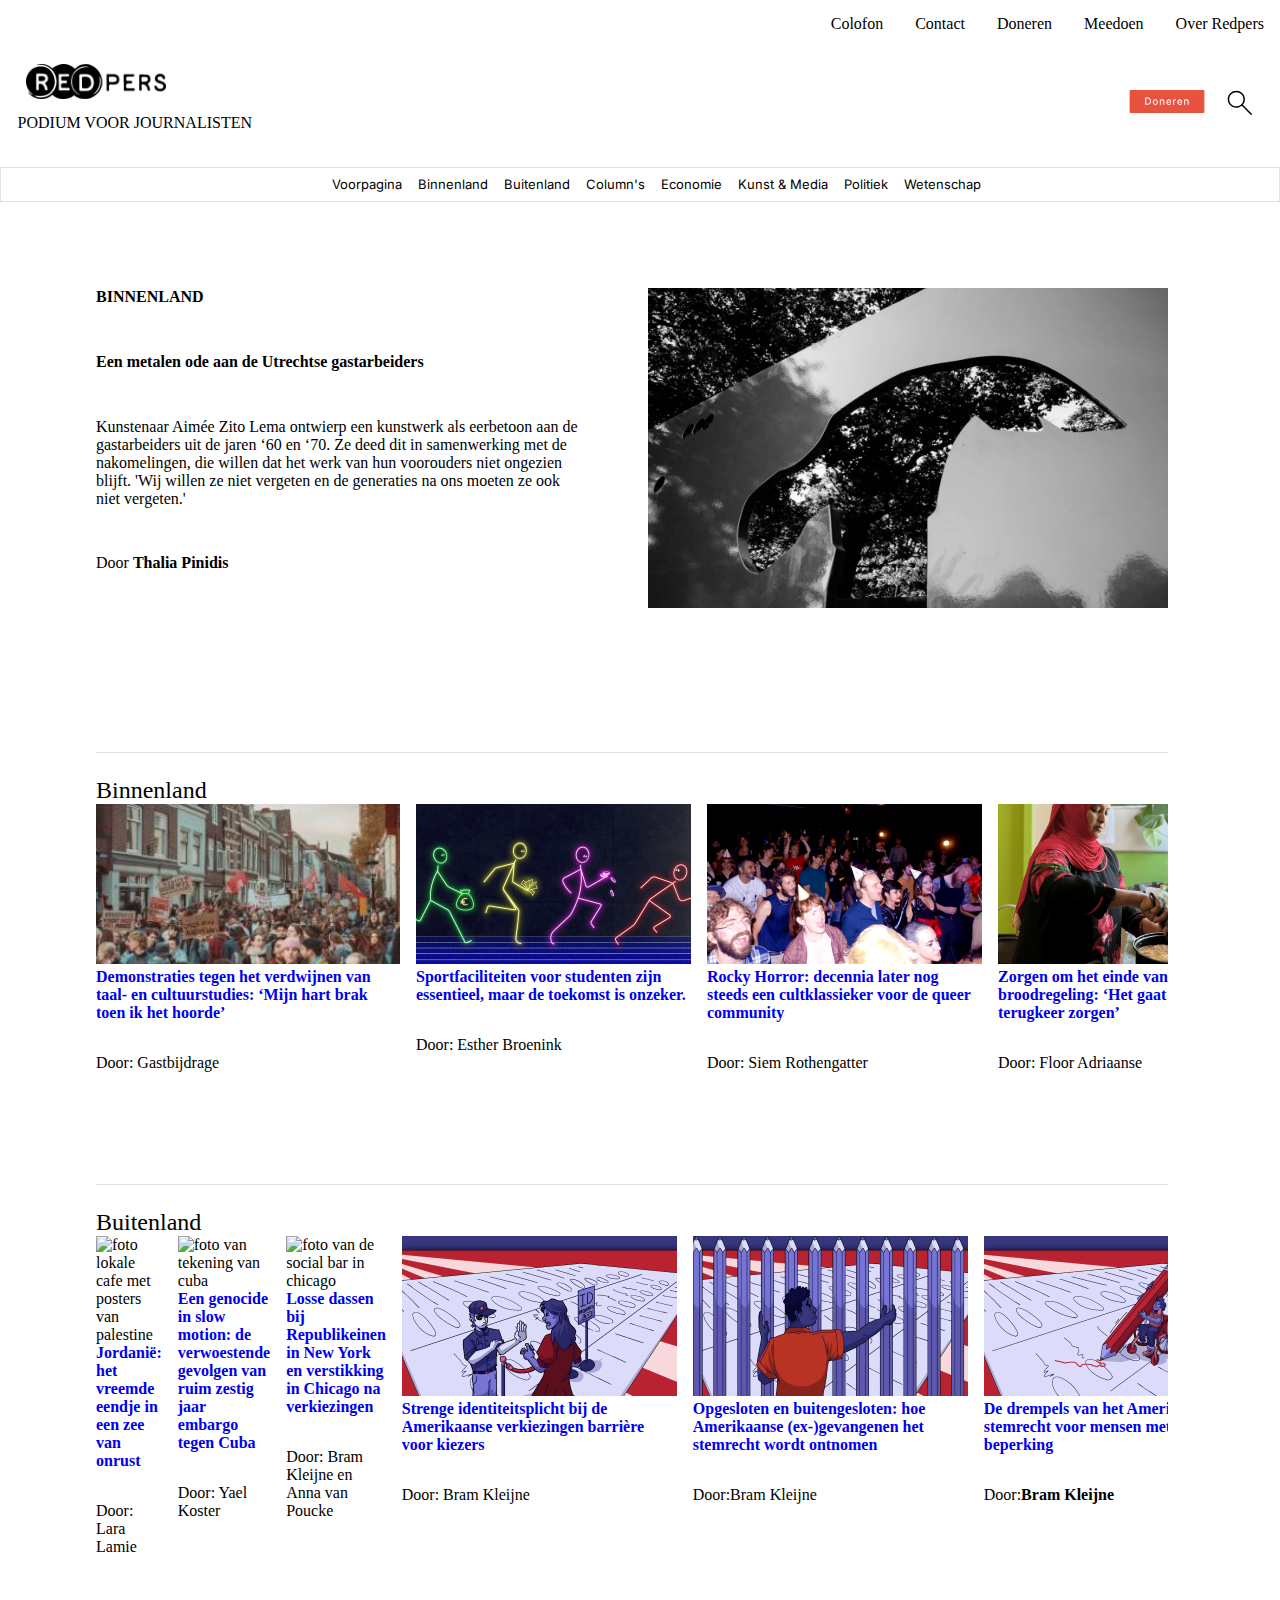
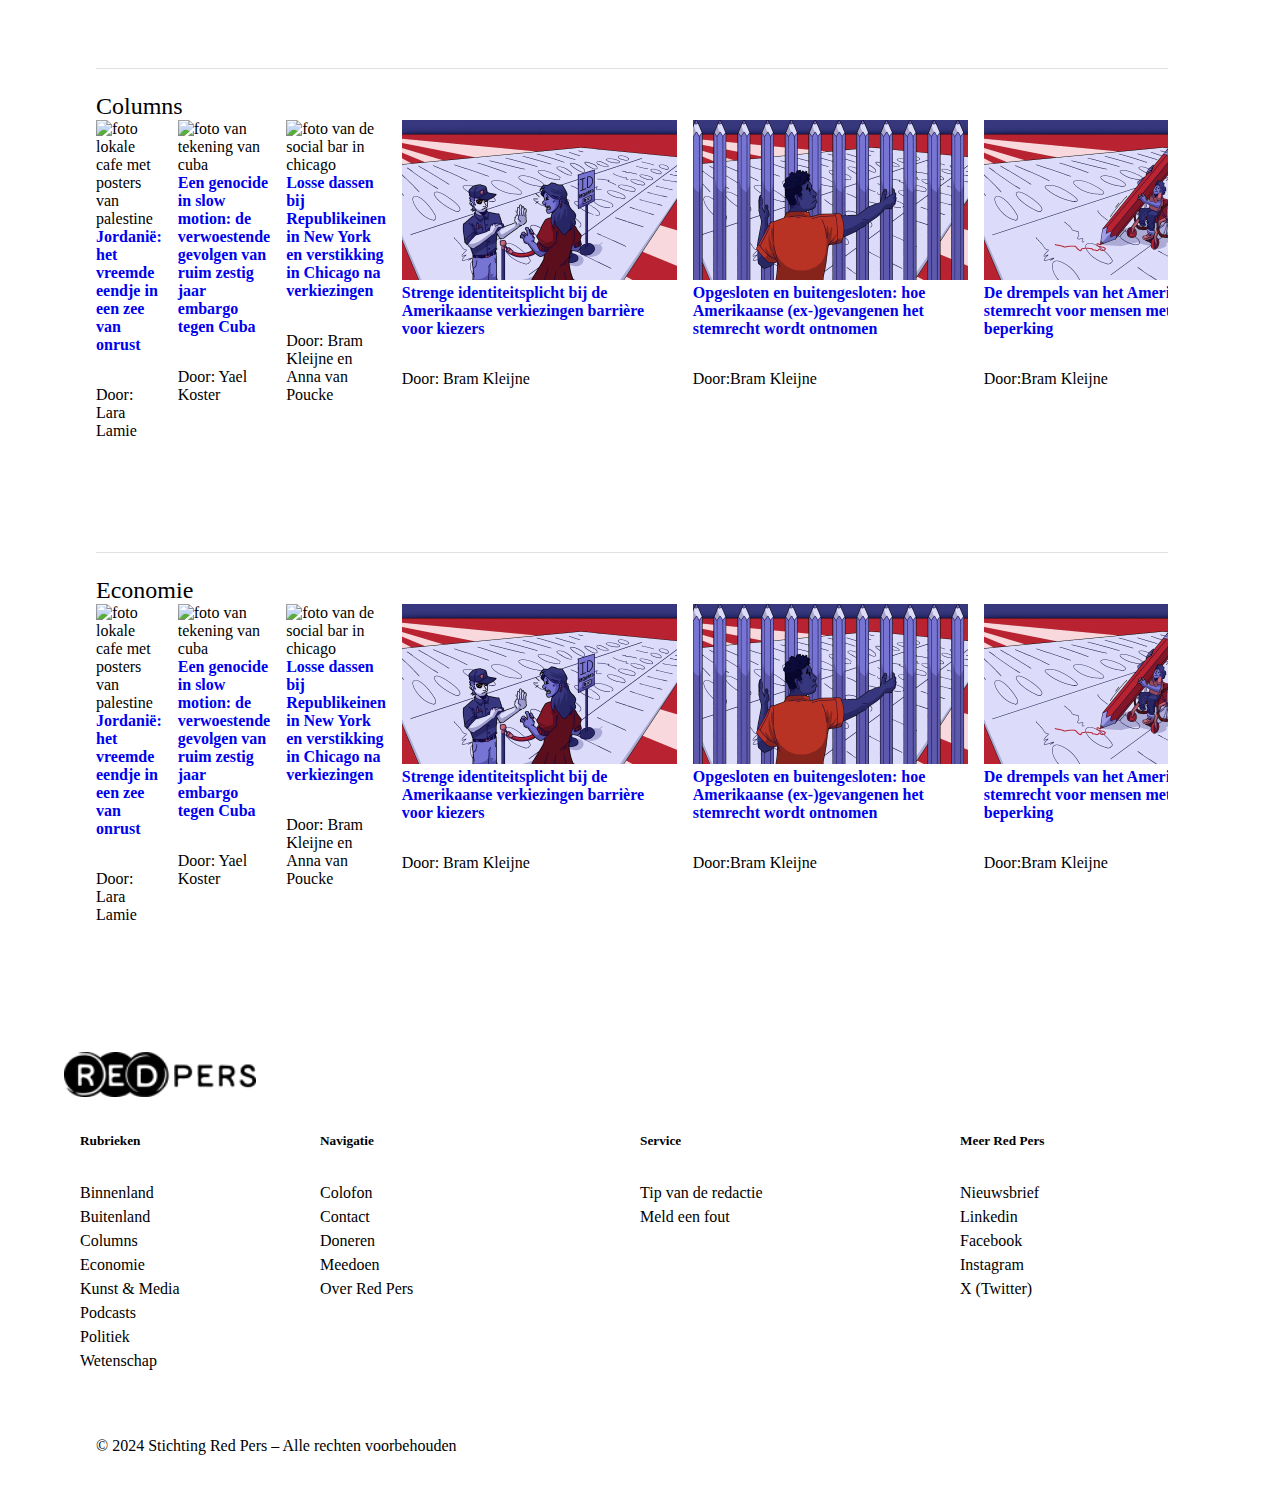
==== commit d93a4198: "added lightversion search button for darkmode #32" ====
--- a/index.html
+++ b/index.html
@@ -67,9 +67,15 @@
                 </svg>
             </a>
             <!-- icoon zoeken -->
-            <svg class="search-button"width="36" height="36" viewBox="0 0 36 36" fill="none" xmlns="http://www.w3.org/2000/svg">
+            <svg class="search-button" width="36" height="36" viewBox="0 0 36 36" fill="none" xmlns="http://www.w3.org/2000/svg">
                 <path d="M29.7576 29.7C29.4645 29.9931 28.9892 29.9931 28.6961 29.7L19.8345 20.8385C19.0845 21.4769 18.222 21.9712 17.247 22.3212C16.272 22.6712 15.2922 22.8462 14.3076 22.8462C11.9051 22.8462 9.87178 22.0146 8.20765 20.3513C6.5435 18.6881 5.71143 16.6559 5.71143 14.2547C5.71143 11.8535 6.54304 9.81971 8.20626 8.15336C9.86949 6.48701 11.9017 5.65384 14.3029 5.65384C16.7041 5.65384 18.7379 6.4859 20.4042 8.15003C22.0706 9.81415 22.9037 11.8475 22.9037 14.25C22.9037 15.2923 22.7191 16.301 22.3499 17.276C21.9807 18.251 21.4961 19.0846 20.8961 19.7769L29.7576 28.6385C30.0508 28.9316 30.0508 29.4069 29.7576 29.7ZM14.3076 21.3462C16.298 21.3462 17.9783 20.6611 19.3484 19.2909C20.7186 17.9207 21.4037 16.2404 21.4037 14.25C21.4037 12.2596 20.7186 10.5793 19.3484 9.20914C17.9783 7.83894 16.298 7.15384 14.3076 7.15384C12.3172 7.15384 10.6369 7.83894 9.26673 9.20914C7.89655 10.5793 7.21146 12.2596 7.21146 14.25C7.21146 16.2404 7.89655 17.9207 9.26673 19.2909C10.6369 20.6611 12.3172 21.3462 14.3076 21.3462Z" fill="black"/>
             </svg>
+
+            <!-- icoon zoeken voor darkmode -->
+            <svg class="search-button-darkmode" width="17" height="17" viewBox="0 0 17 17" fill="none" xmlns="http://www.w3.org/2000/svg">
+                <path d="M15.6769 16.3846L9.4154 10.1231C8.9154 10.5487 8.3404 10.8782 7.6904 11.1116C7.0404 11.3449 6.38719 11.4616 5.73077 11.4616C4.12911 11.4616 2.77357 10.9071 1.66415 9.79833C0.554716 8.68951 0 7.3347 0 5.7339C0 4.1331 0.554408 2.77725 1.66322 1.66635C2.77204 0.55545 4.12685 0 5.72765 0C7.32847 0 8.68432 0.554708 9.7952 1.66413C10.9061 2.77354 11.4615 4.12909 11.4615 5.73078C11.4615 6.42564 11.3385 7.09808 11.0923 7.74808C10.8462 8.39808 10.5231 8.95385 10.1231 9.4154L16.3846 15.6769L15.6769 16.3846ZM5.73077 10.4616C7.05771 10.4616 8.1779 10.0048 9.09135 9.09135C10.0048 8.17788 10.4615 7.05769 10.4615 5.73078C10.4615 4.40386 10.0048 3.28367 9.09135 2.3702C8.1779 1.45673 7.05771 1 5.73077 1C4.40386 1 3.28367 1.45673 2.3702 2.3702C1.45675 3.28367 1.00002 4.40386 1.00002 5.73078C1.00002 7.05769 1.45675 8.17788 2.3702 9.09135C3.28367 10.0048 4.40386 10.4616 5.73077 10.4616Z" fill="white"/>
+            </svg>
+                
         </section>
   
     </header>
--- a/styles/style.css
+++ b/styles/style.css
@@ -248,9 +248,18 @@
         place-content: right;
         padding-left: 1em;
     }
-}
-
-
+    @media (prefers-color-scheme: dark) {
+        display: none;
+    }
+}
+
+.search-button-darkmode {
+    @media (prefers-color-scheme: dark) {
+        grid-area: zoeken;
+        place-content: right;
+        padding-left: 1em;
+    }
+}
 /* CSS voor de main: voorpagina nieuws */
 
 .frontpage-news {
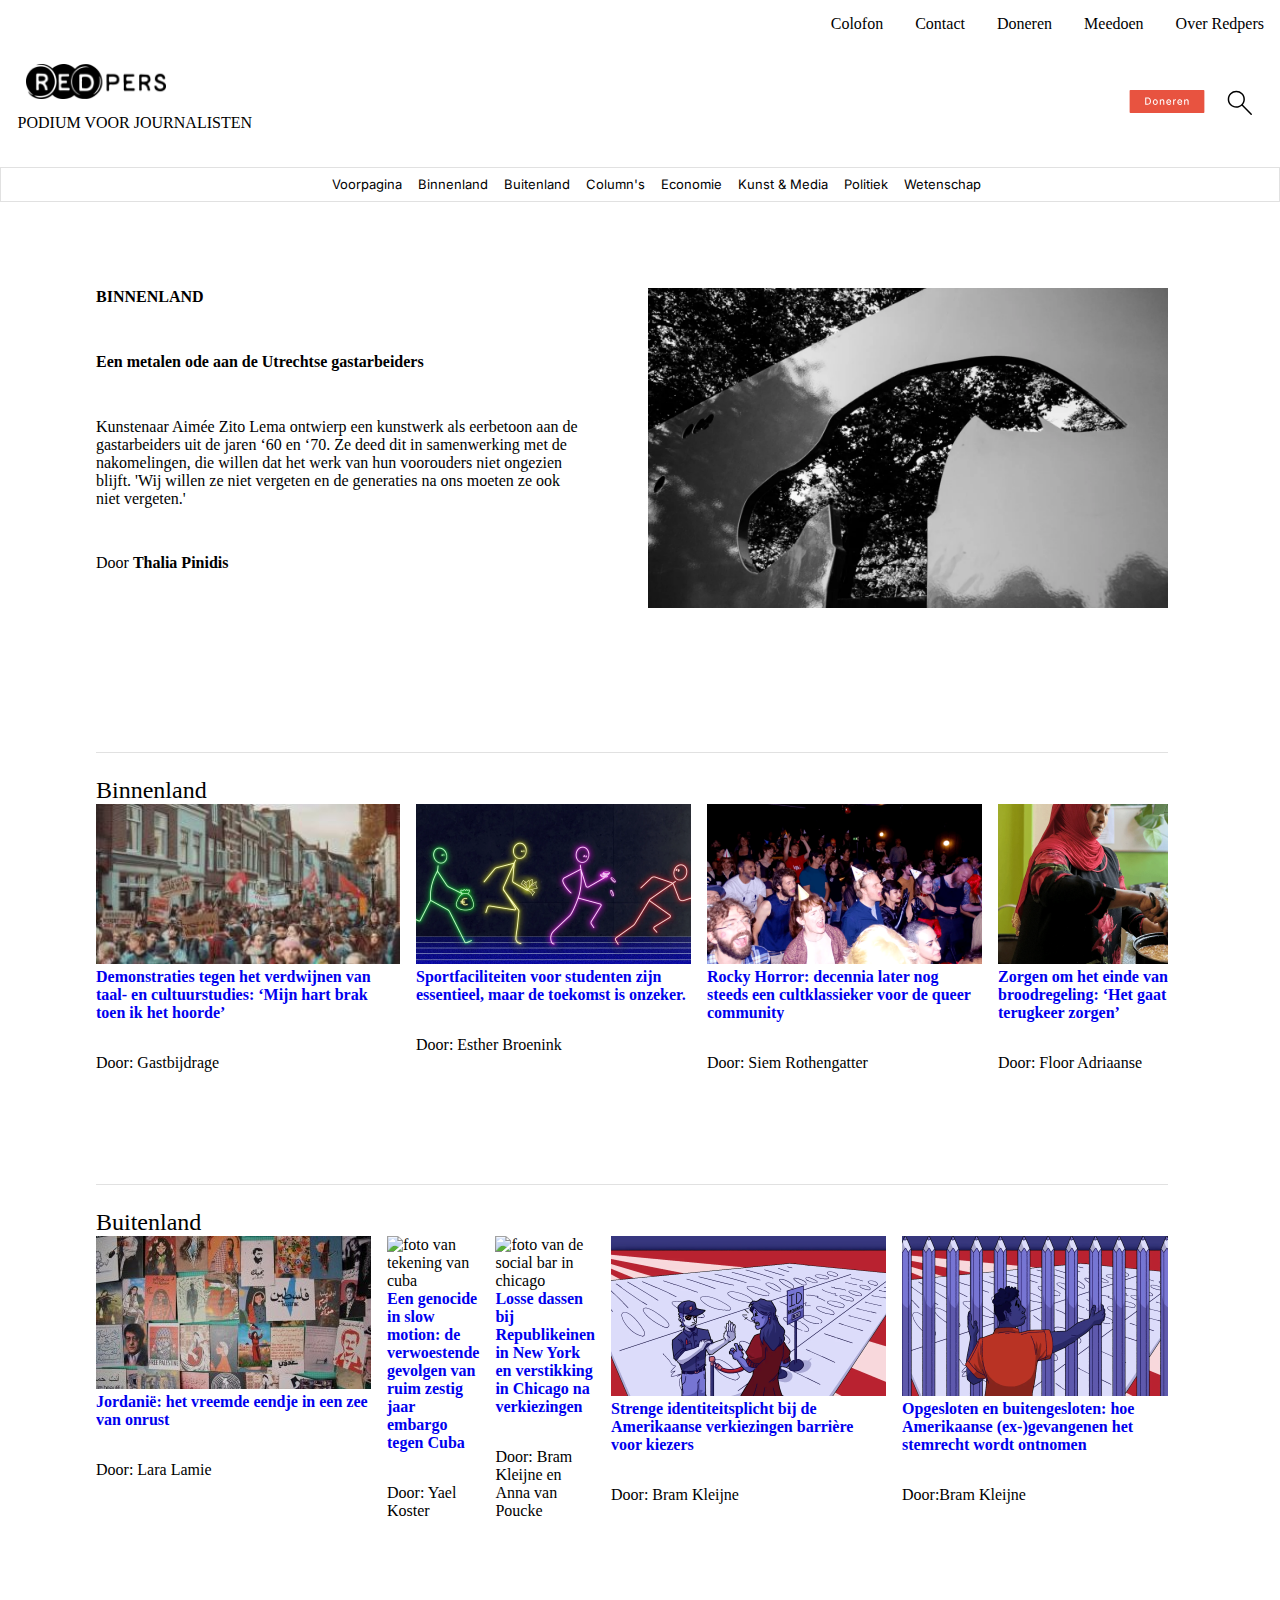
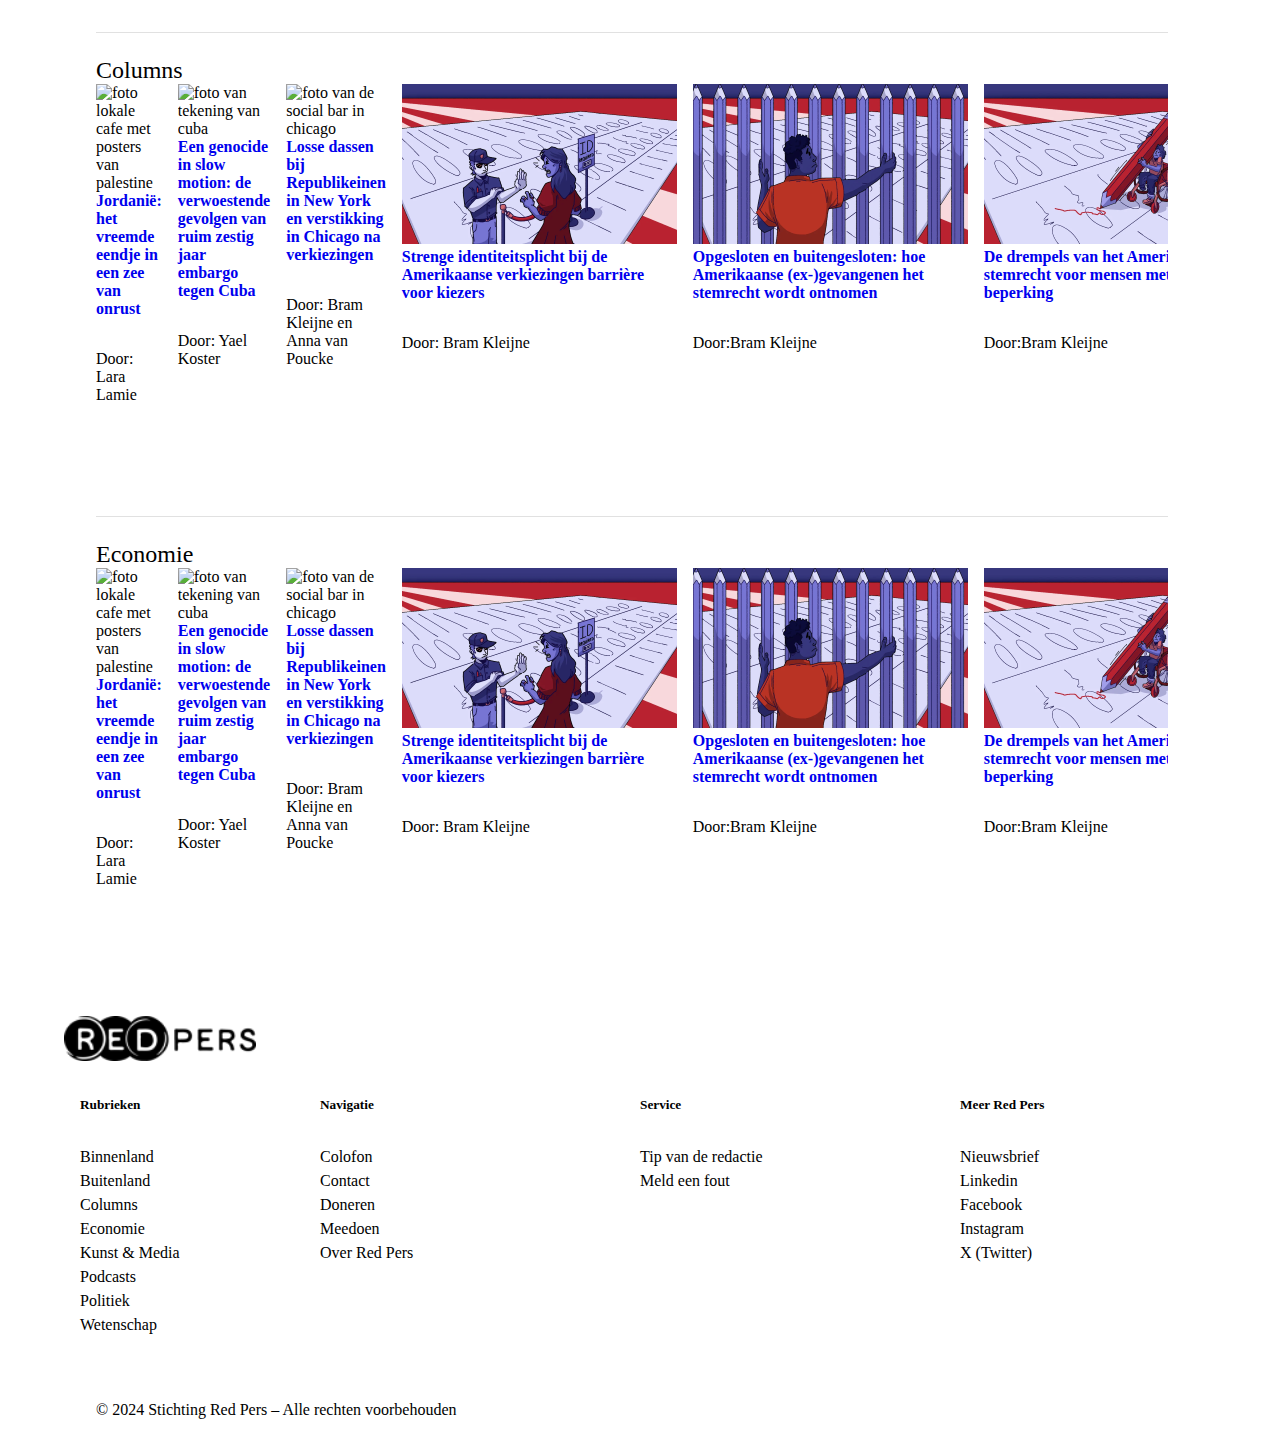
==== commit 5790afd9: "test fix image" ====
--- a/index.html
+++ b/index.html
@@ -128,7 +128,7 @@
             <h2 class="category-caro">Buitenland</h2>
             <ul class="carousel-list">
                 <li class="li-carousel-1">
-                   <img src="/assets/palestine.png" alt="foto lokale cafe met posters van palestine">
+                   <img src="./assets/palestine.jpg" alt="foto lokale cafe met posters van palestine">
                    <a class="h3" href="https://redpers.nl/2024/11/24/jordanie-het-vreemde-eendje-in-een-zee-van-onrust/">Jordanië: het vreemde eendje in een zee van onrust</a>
                    <p class="author-article">Door: Lara Lamie</p>
                 </li>
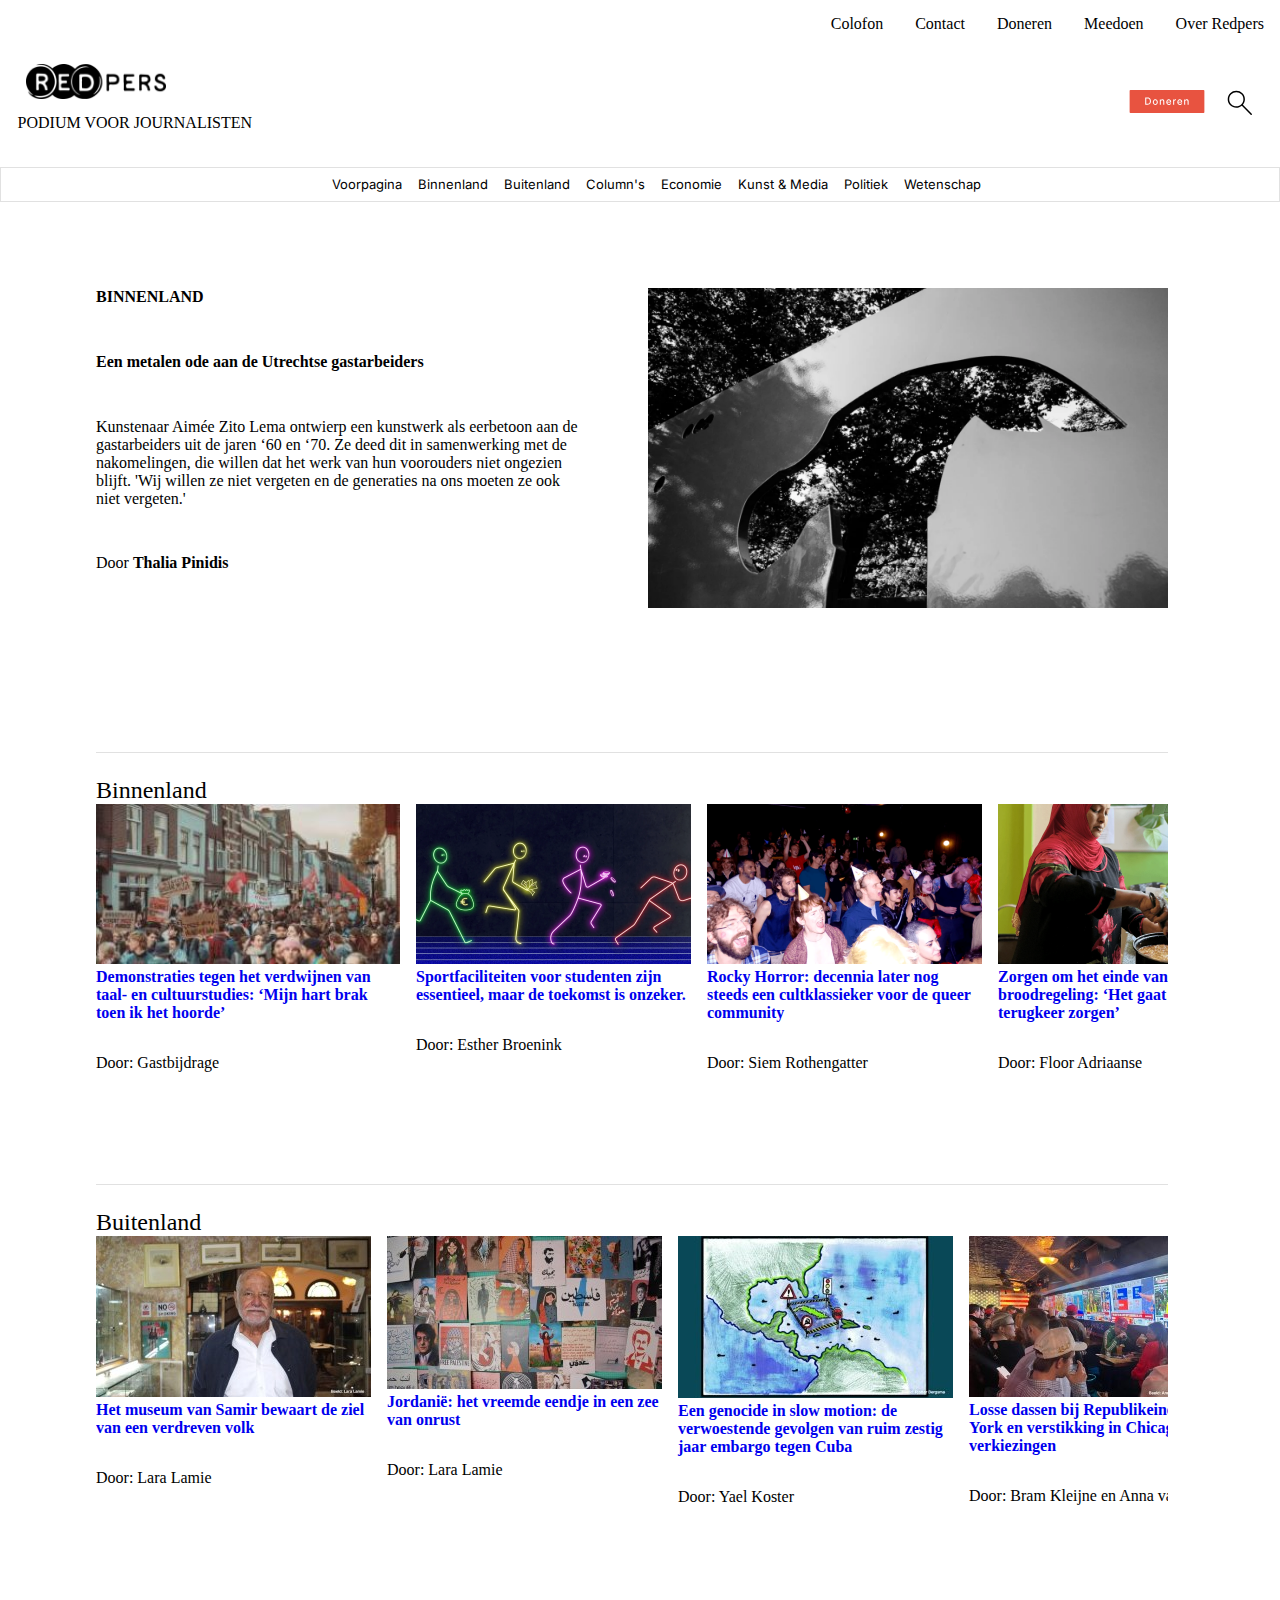
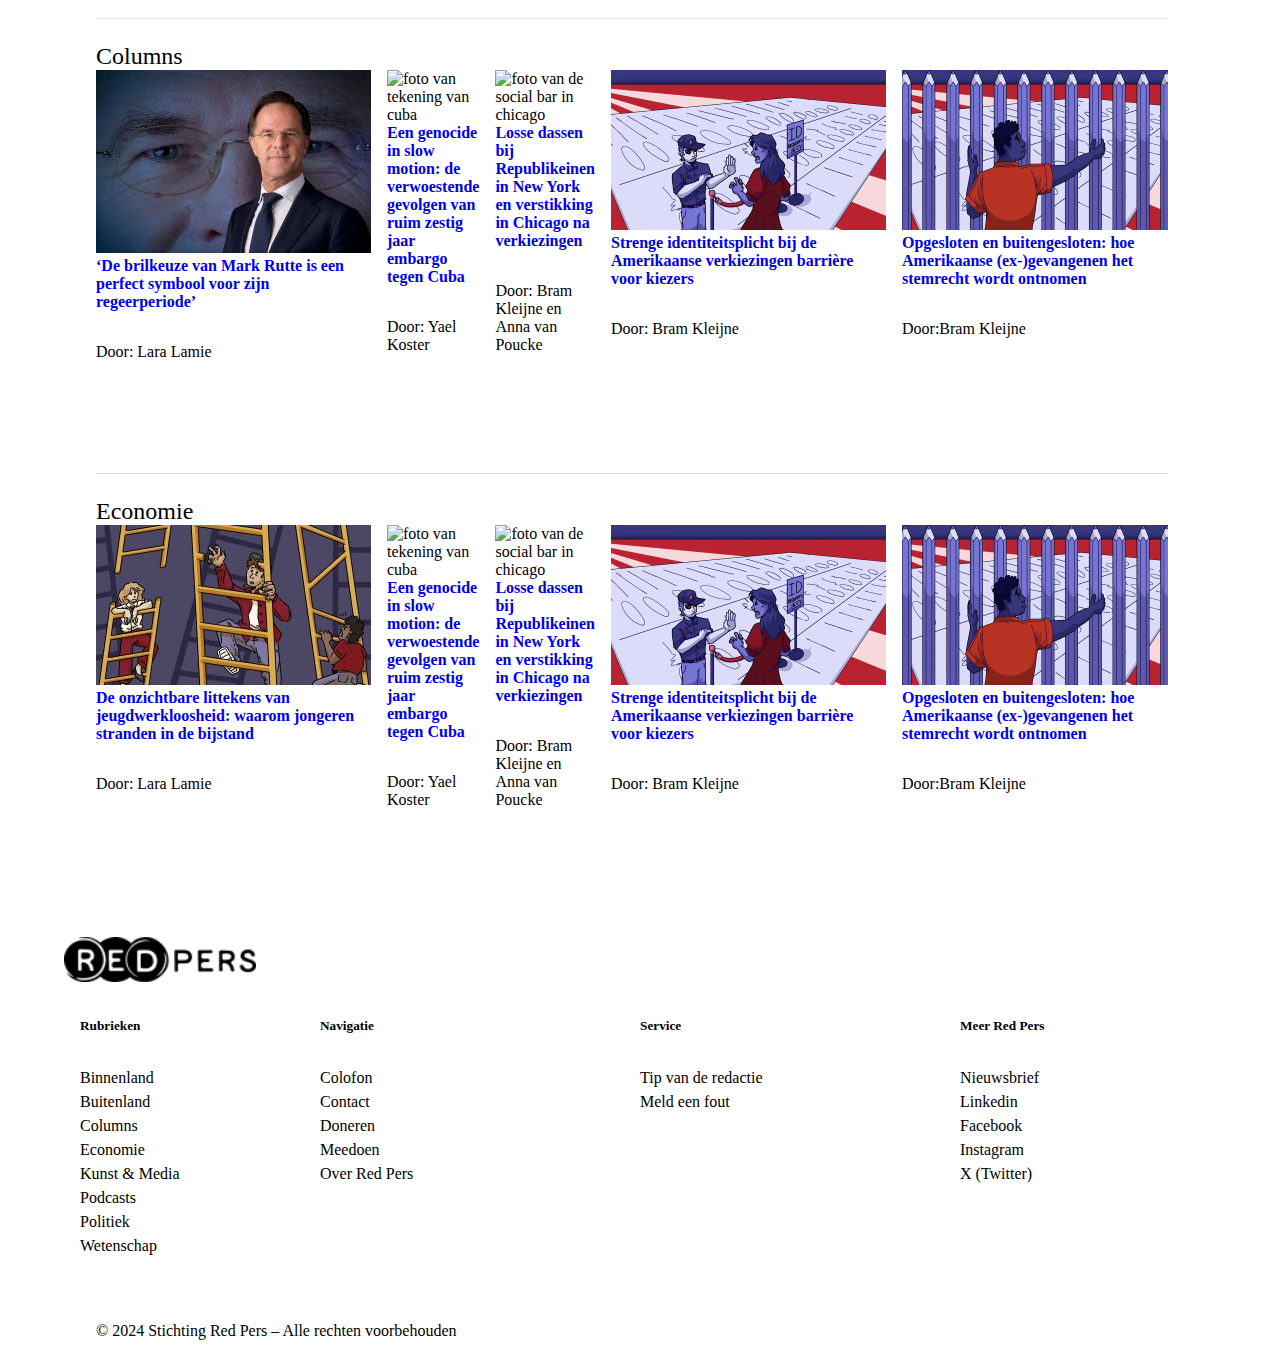
==== commit ab93d457: "fixed images" ====
--- a/index.html
+++ b/index.html
@@ -127,6 +127,13 @@
         <section class="carosel-1">
             <h2 class="category-caro">Buitenland</h2>
             <ul class="carousel-list">
+
+                <li class="li-carousel-1">
+                    <img src="./assets/samir.jpg" alt="foto van man in zijn museum">
+                    <a class="h3" href="https://redpers.nl/2024/11/26/het-museum-van-samir-bewaart-de-ziel-van-een-verdreven-volk/">Het museum van Samir bewaart de ziel van een verdreven volk                    </a>
+                    <p class="author-article">Door: Lara Lamie</p>
+                 </li>
+
                 <li class="li-carousel-1">
                    <img src="./assets/palestine.jpg" alt="foto lokale cafe met posters van palestine">
                    <a class="h3" href="https://redpers.nl/2024/11/24/jordanie-het-vreemde-eendje-in-een-zee-van-onrust/">Jordanië: het vreemde eendje in een zee van onrust</a>
@@ -134,13 +141,13 @@
                 </li>
 
                 <li class="li-carousel-1">
-                    <img src="/assets/cuba.png" alt="foto van tekening van cuba">
+                    <img src="/assets/cuba.jpg" alt="foto van tekening van cuba">
                     <a class="h3" href="https://redpers.nl/2024/11/11/een-genocide-in-slow-motion-de-verwoestende-gevolgen-van-ruim-zestig-jaar-embargo-tegen-cuba/">Een genocide in slow motion: de verwoestende gevolgen van ruim zestig jaar embargo tegen Cuba</a>
                     <p class="author-article">Door: Yael Koster</p>
                 </li>
 
                 <li class="li-carousel-1">
-                    <img src="/assets/chicago.png" alt="foto van de social bar in chicago">
+                    <img src="/assets/chicago.jpg" alt="foto van de social bar in chicago">
                     <a class="h3" href="https://redpers.nl/2024/11/07/losse-dassen-bij-republikeinen-in-new-york-en-verstikking-in-chicago-na-verkiezingen/">Losse dassen bij Republikeinen in New York en verstikking in Chicago na verkiezingen</a>
                     <p class="author-article">Door: Bram Kleijne en Anna van Poucke</p>
                 </li>
@@ -168,8 +175,8 @@
             <h2 class="category-caro">Columns</h2>
             <ul class="carousel-list">
                 <li class="li-carousel-1">
-                   <img src="./assets/palestine.png" alt="foto lokale cafe met posters van palestine">
-                   <a class="h3" href="https://redpers.nl/2024/11/24/jordanie-het-vreemde-eendje-in-een-zee-van-onrust/">Jordanië: het vreemde eendje in een zee van onrust</a>
+                   <img src="./assets/mr.jpg" alt="foto van mark">
+                   <a class="h3" href="https://redpers.nl/2023/07/14/de-brilkeuze-van-mark-rutte-is-een-perfect-symbool-voor-zijn-regeerperiode/">‘De brilkeuze van Mark Rutte is een perfect symbool voor zijn regeerperiode’                </a>
                    <p class="author-article">Door: Lara Lamie</p>
                 </li>
 
@@ -208,8 +215,8 @@
             <h2 class="category-caro">Economie</h2>
             <ul class="carousel-list">
                 <li class="li-carousel-1">
-                   <img src="./assets/palestine.png" alt="foto lokale cafe met posters van palestine">
-                   <a class="h3" href="https://redpers.nl/2024/11/24/jordanie-het-vreemde-eendje-in-een-zee-van-onrust/">Jordanië: het vreemde eendje in een zee van onrust</a>
+                   <img src="./assets/jeugwerkloosheid.jpg" alt="foto klimende jongeren op een lader">
+                   <a class="h3" href="https://redpers.nl/2024/07/06/de-onzichtbare-littekens-van-jeugdwerkloosheid-waarom-jongeren-stranden-in-de-bijstand/">De onzichtbare littekens van jeugdwerkloosheid: waarom jongeren stranden in de bijstand </a>
                    <p class="author-article">Door: Lara Lamie</p>
                 </li>
 
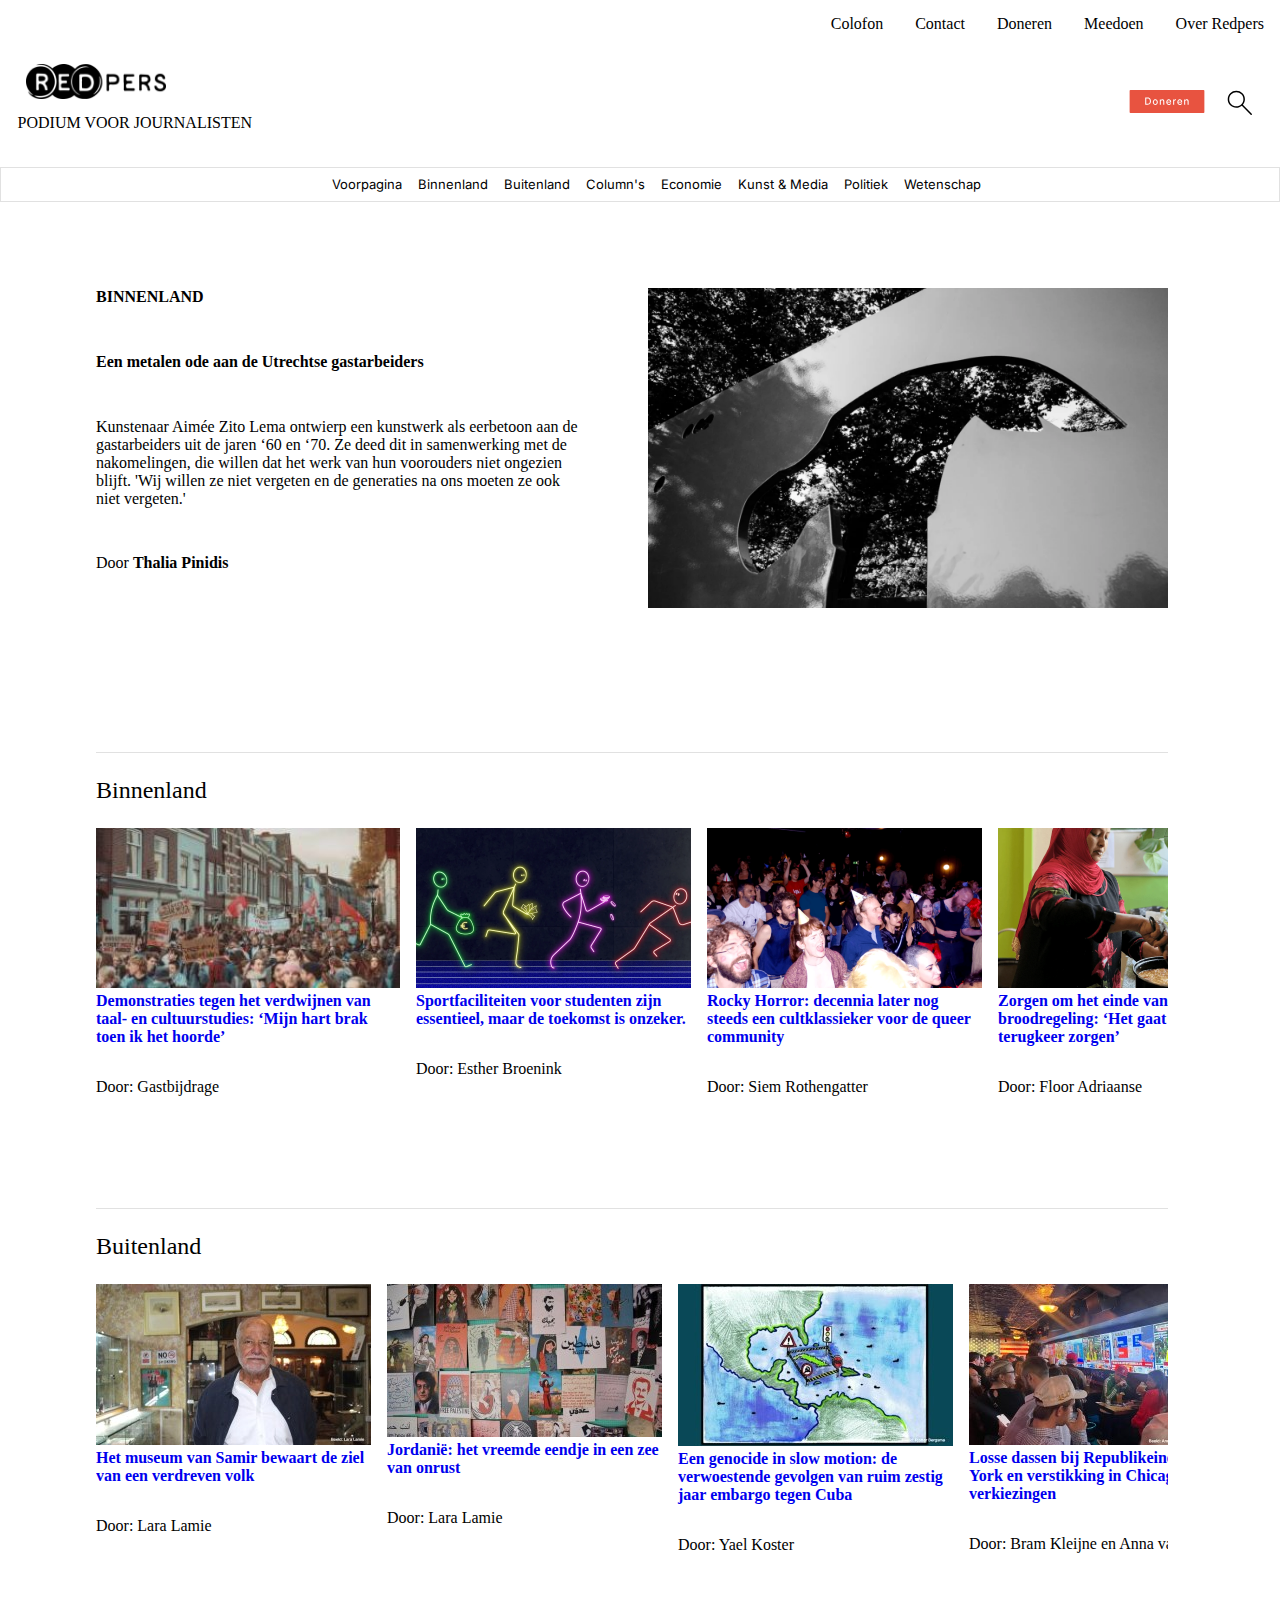
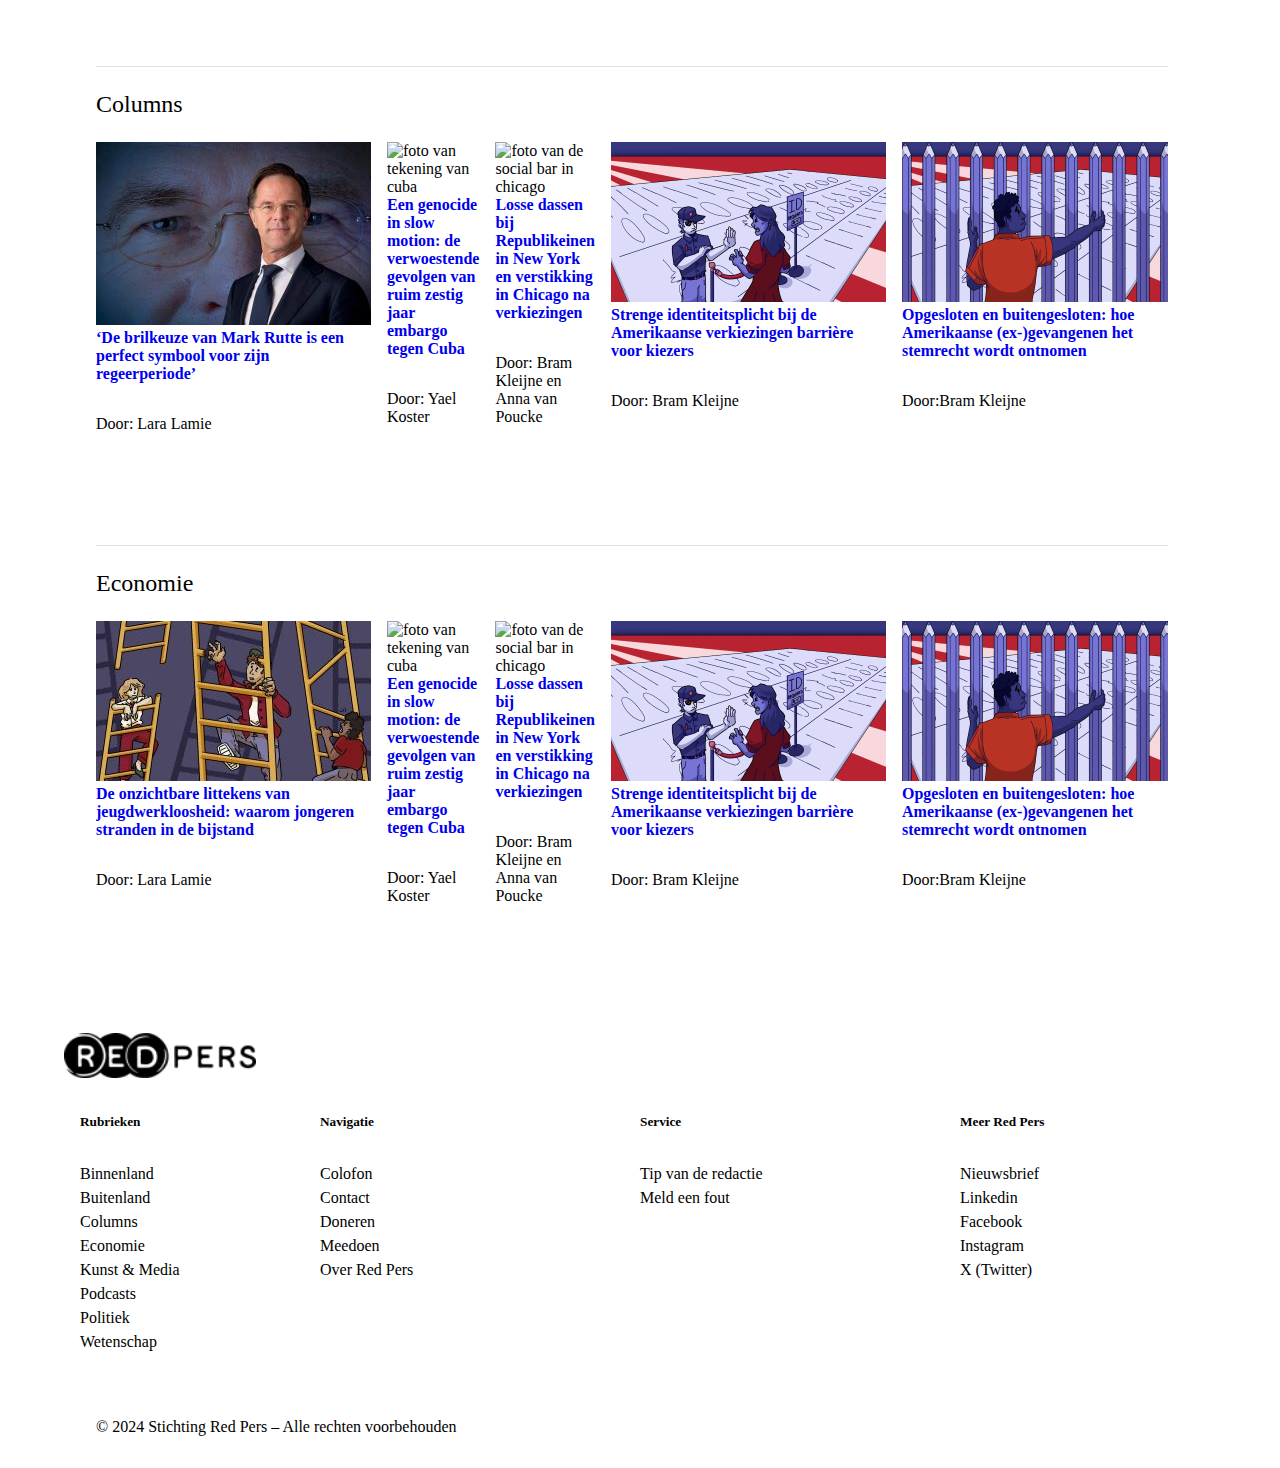
==== commit 50ac0502: "Padding voor categorien #32" ====
--- a/index.html
+++ b/index.html
@@ -253,7 +253,11 @@
     </main>
 
     <footer>
+        <!-- logo redpers -->
         <a href="index.html"><img src="assets/image-redpers.png" alt="logo Redpers" class="image-footer"></a>
+
+        <!-- logo redpers voor darkmode -->
+        <!-- <a class="logo-white" href="index.html"><img class="logo-darkmode" src= ./assets/logo-white.png alt="logo-redpers" width="170" height="45"></a> -->
 
         <div class="footer">
             <h5 class="rubrieken">Rubrieken</h5>
--- a/styles/style.css
+++ b/styles/style.css
@@ -337,6 +337,7 @@
     font-weight: 300;
     border-top: solid #E1E1E1 .10px; /* Witte tweede navigatiebalk met een lichte grijze rand, */
     padding-top: 1em;
+    padding-bottom: 1em;
     
 }
 
@@ -398,6 +399,15 @@
     margin-bottom: 2em;
     margin-top: 4em;
     cursor: pointer;
+    @media (prefers-color-scheme: darkmode) {
+        display: none;
+    }
+}
+
+.logo-darkmode {
+    @media (prefers-color-scheme: dark) {
+        display: block;
+    }
 }
 
 
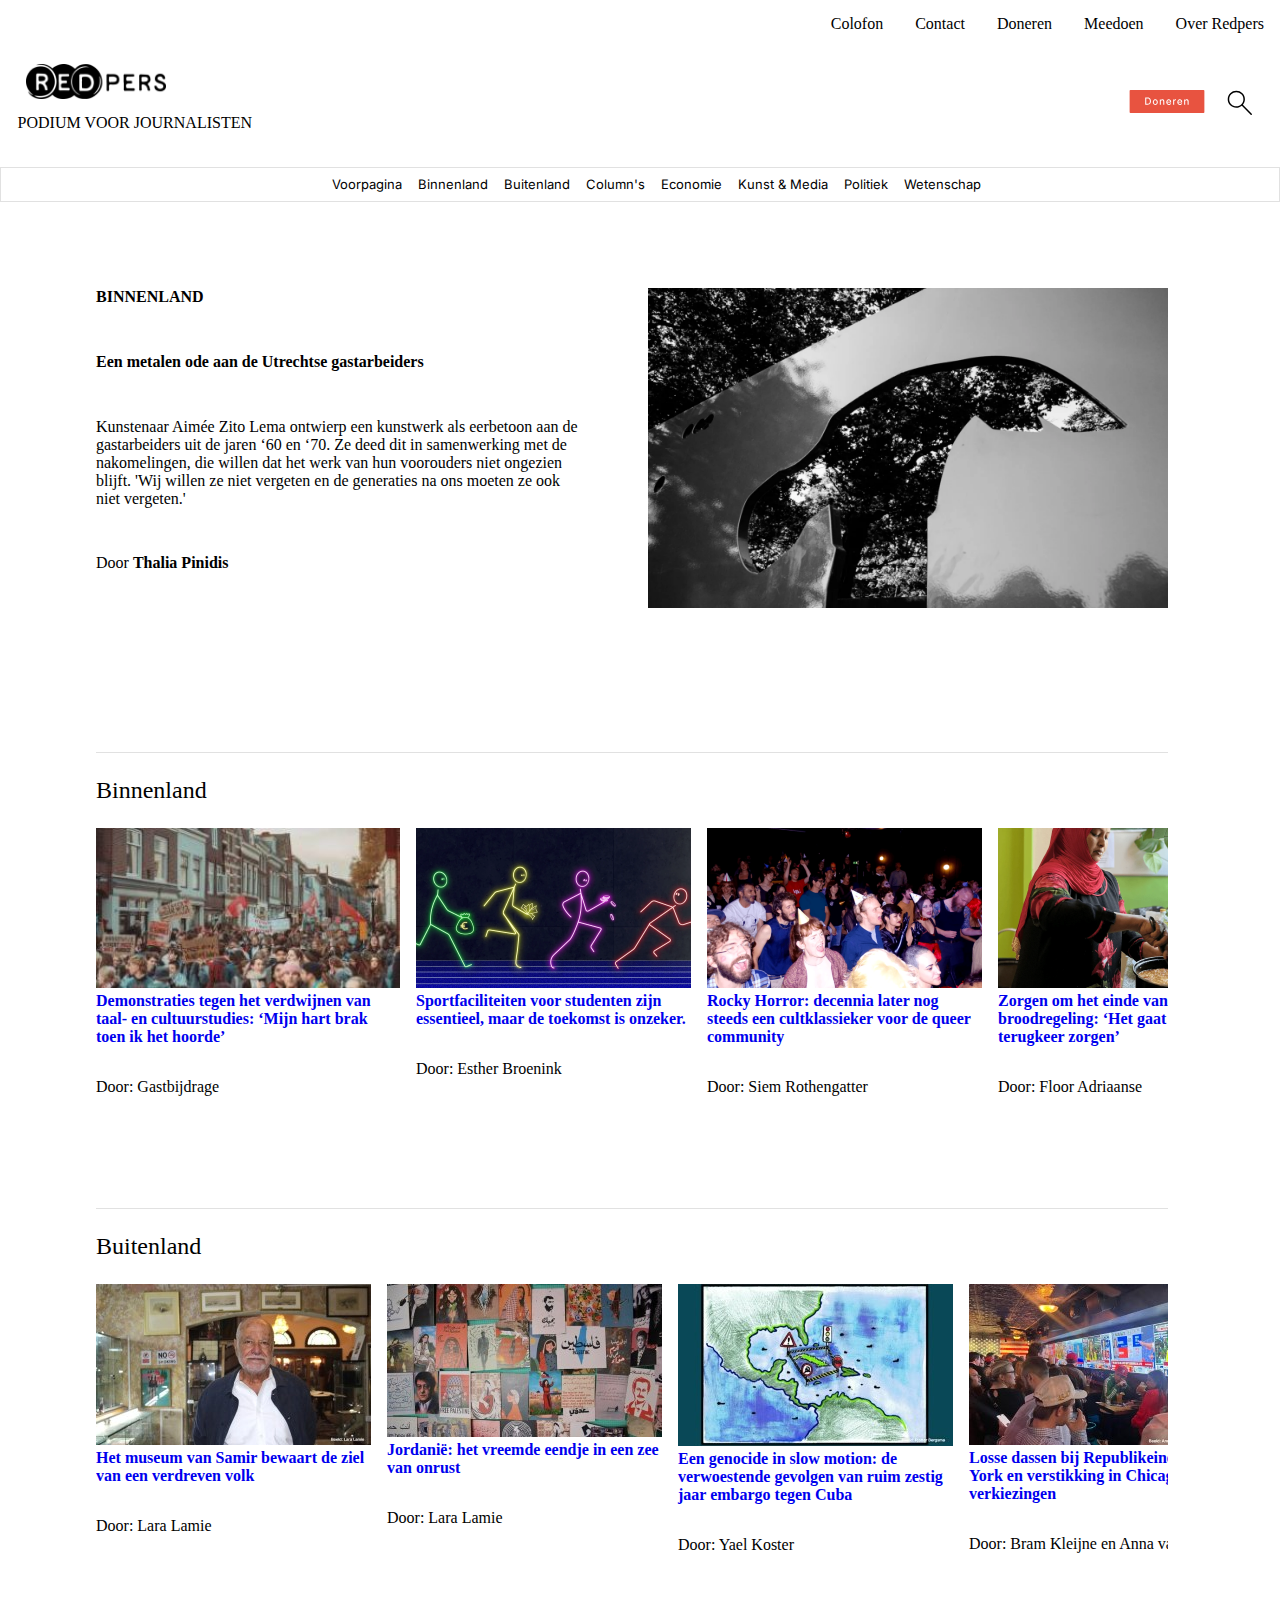
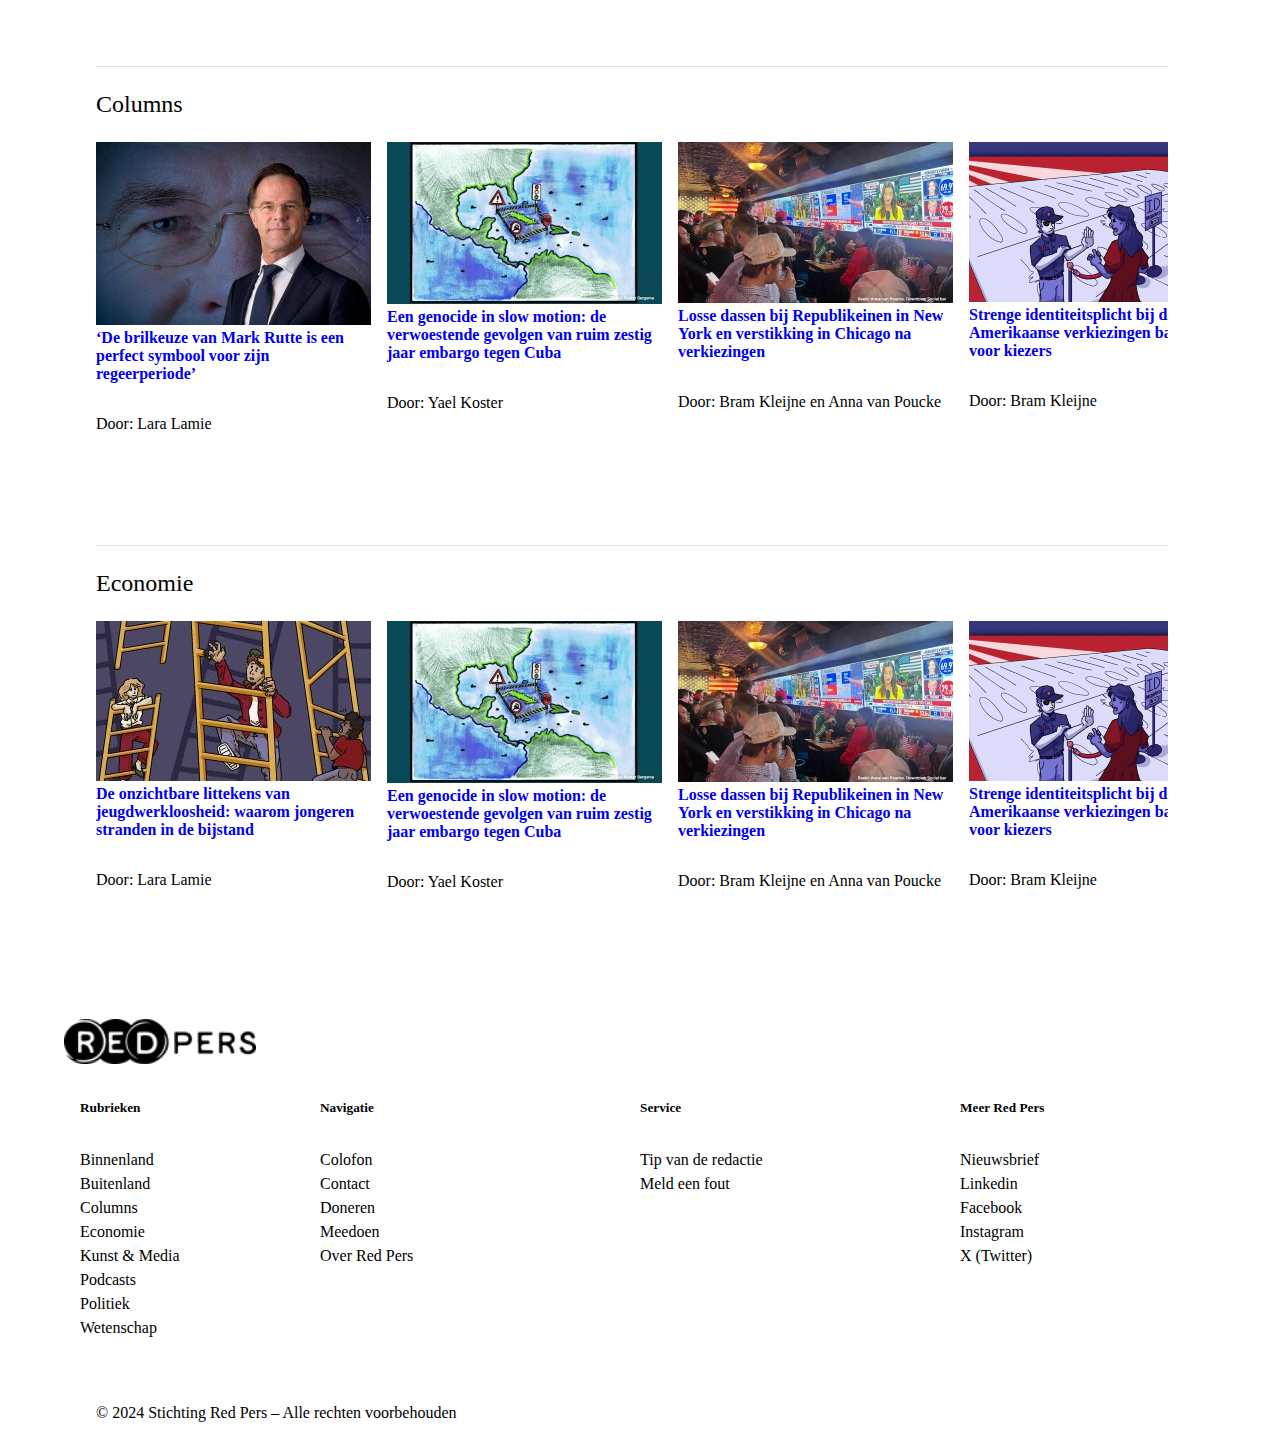
==== commit f2497998: "laatste bugs" ====
--- a/index.html
+++ b/index.html
@@ -141,13 +141,13 @@
                 </li>
 
                 <li class="li-carousel-1">
-                    <img src="/assets/cuba.jpg" alt="foto van tekening van cuba">
+                    <img src="./assets/cuba.jpg" alt="foto van tekening van cuba">
                     <a class="h3" href="https://redpers.nl/2024/11/11/een-genocide-in-slow-motion-de-verwoestende-gevolgen-van-ruim-zestig-jaar-embargo-tegen-cuba/">Een genocide in slow motion: de verwoestende gevolgen van ruim zestig jaar embargo tegen Cuba</a>
                     <p class="author-article">Door: Yael Koster</p>
                 </li>
 
                 <li class="li-carousel-1">
-                    <img src="/assets/chicago.jpg" alt="foto van de social bar in chicago">
+                    <img src="./assets/chicago.jpg" alt="foto van de social bar in chicago">
                     <a class="h3" href="https://redpers.nl/2024/11/07/losse-dassen-bij-republikeinen-in-new-york-en-verstikking-in-chicago-na-verkiezingen/">Losse dassen bij Republikeinen in New York en verstikking in Chicago na verkiezingen</a>
                     <p class="author-article">Door: Bram Kleijne en Anna van Poucke</p>
                 </li>
@@ -181,13 +181,13 @@
                 </li>
 
                 <li class="li-carousel-1">
-                    <img src="./assets/cuba.png" alt="foto van tekening van cuba">
+                    <img src="./assets/cuba.jpg" alt="foto van tekening van cuba">
                     <a class="h3" href="https://redpers.nl/2024/11/11/een-genocide-in-slow-motion-de-verwoestende-gevolgen-van-ruim-zestig-jaar-embargo-tegen-cuba/">Een genocide in slow motion: de verwoestende gevolgen van ruim zestig jaar embargo tegen Cuba</a>
                     <p class="author-article">Door: Yael Koster</p>
                 </li>
 
                 <li class="li-carousel-1">
-                    <img src="./assets/chicago.png" alt="foto van de social bar in chicago">
+                    <img src="./assets/chicago.jpg" alt="foto van de social bar in chicago">
                     <a class="h3" href="https://redpers.nl/2024/11/07/losse-dassen-bij-republikeinen-in-new-york-en-verstikking-in-chicago-na-verkiezingen/">Losse dassen bij Republikeinen in New York en verstikking in Chicago na verkiezingen</a>
                     <p class="author-article">Door: Bram Kleijne en Anna van Poucke</p>
                 </li>
@@ -221,13 +221,13 @@
                 </li>
 
                 <li class="li-carousel-1">
-                    <img src="./assets/cuba.png" alt="foto van tekening van cuba">
+                    <img src="./assets/cuba.jpg" alt="foto van tekening van cuba">
                     <a class="h3" href="https://redpers.nl/2024/11/11/een-genocide-in-slow-motion-de-verwoestende-gevolgen-van-ruim-zestig-jaar-embargo-tegen-cuba/">Een genocide in slow motion: de verwoestende gevolgen van ruim zestig jaar embargo tegen Cuba</a>
                     <p class="author-article">Door: Yael Koster</p>
                 </li>
 
                 <li class="li-carousel-1">
-                    <img src="./assets/chicago.png" alt="foto van de social bar in chicago">
+                    <img src="./assets/chicago.jpg" alt="foto van de social bar in chicago">
                     <a class="h3" href="https://redpers.nl/2024/11/07/losse-dassen-bij-republikeinen-in-new-york-en-verstikking-in-chicago-na-verkiezingen/">Losse dassen bij Republikeinen in New York en verstikking in Chicago na verkiezingen</a>
                     <p class="author-article">Door: Bram Kleijne en Anna van Poucke</p>
                 </li>
